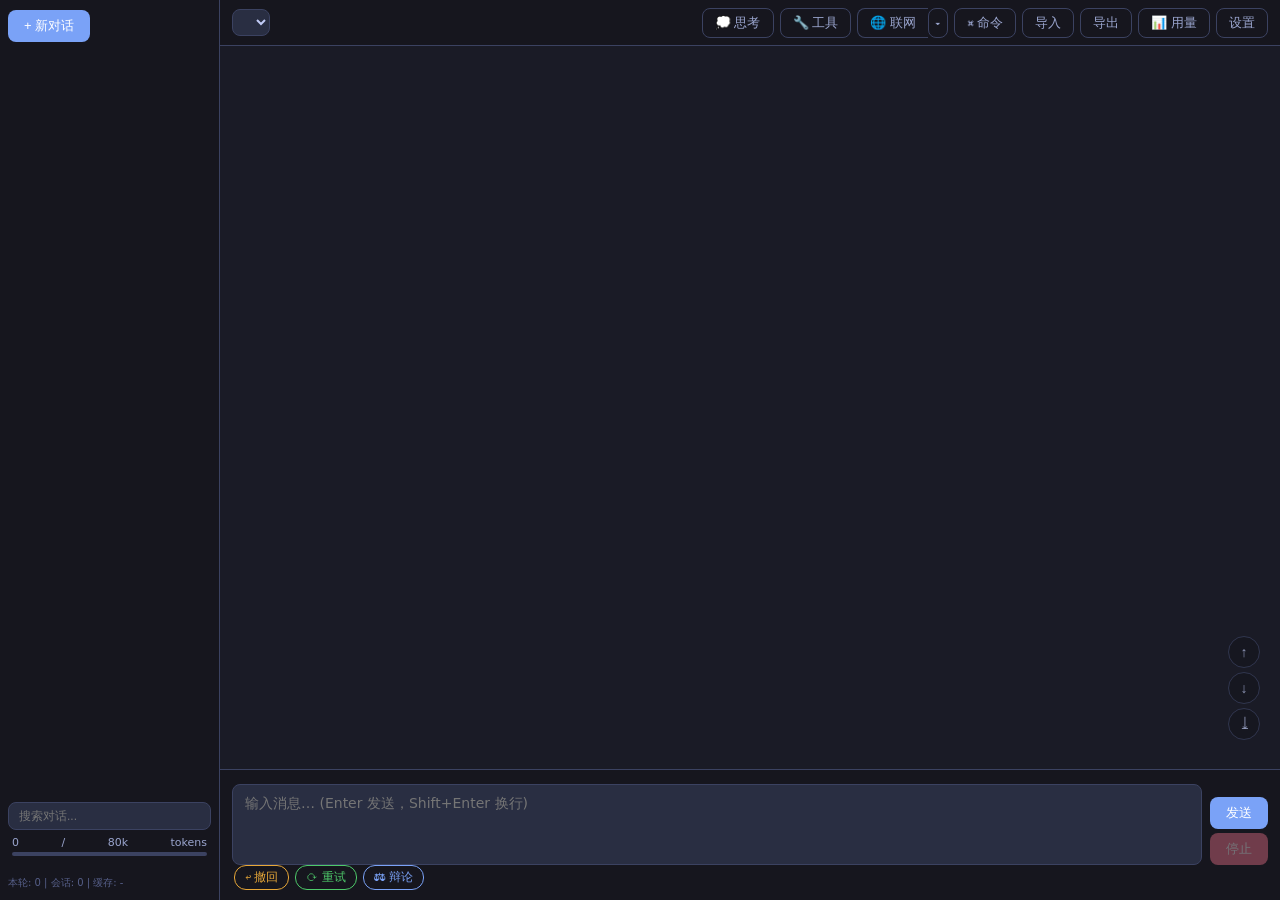
==== app/static/index.html @ f62ce195 "feat: import local Claude and Codex configs" ====
<!DOCTYPE html>
<html lang="zh-CN" data-theme="dark">
<head>
<meta charset="UTF-8">
<meta name="viewport" content="width=device-width, initial-scale=1.0">
<title>AI Desktop Assistant</title>
<link rel="stylesheet" href="vendor/katex.min.css">
<link rel="stylesheet" href="vendor/github-dark.min.css">
<link rel="stylesheet" href="style.css">
<link rel="stylesheet" href="animations.css">
<link rel="stylesheet" href="usage_heatmap.css">
</head>
<body>
<canvas id="starfield-canvas" aria-hidden="true"></canvas>
<!-- ── 侧边栏 ── -->
<aside id="sidebar">
  <div id="sidebar-top">
    <button id="btn-new-conv" class="btn-primary">+ 新对话</button>
  </div>
  <div id="conv-list-wrap">
    <ul id="conv-list"></ul>
  </div>
  <div id="sidebar-bottom">
    <input id="search-input" type="text" placeholder="搜索对话...">
    <div id="context-bar-wrap">
      <div id="context-bar-label"><span id="ctx-used">0</span> / <span id="ctx-total">80k</span> tokens</div>
      <div id="context-bar-track"><div id="context-bar-fill"></div></div>
      <div id="context-bar-hint"></div>
    </div>
    <div id="cost-bar">
      <span id="cost-round">本轮: 0</span> | <span id="cost-session">会话: 0</span> | <span id="cost-cache">缓存: -</span>
    </div>
  </div>
</aside>

<!-- ── 主区域 ── -->
<main id="main">
  <!-- 工具栏 -->
  <header id="toolbar">
    <select id="model-select"></select>
    <span id="conv-title"></span>
    <div id="toolbar-right">
      <button id="btn-thinking" class="btn-ghost" title="切换思考模式">💭 思考</button>
      <button id="btn-toggle-tools" class="btn-ghost" title="显示/隐藏工具调用">🔧 工具</button>
      <!-- 联网搜索按钮 + 下拉 -->
      <div id="search-btn-wrap">
        <button id="btn-search" class="btn-ghost" title="联网搜索">🌐 联网</button>
        <button id="btn-search-arrow" class="btn-ghost btn-search-arrow" title="搜索模式">▾</button>
        <div id="search-dropdown" class="hidden">
          <div class="search-dropdown-item" data-mode="auto">自动搜索（模型决定）</div>
          <div class="search-dropdown-item" data-mode="manual">手动控制</div>
        </div>
      </div>
      <button id="btn-slash" class="btn-ghost" title="命令菜单">⌘ 命令</button>
      <button id="btn-import" class="btn-ghost">导入</button>
      <button id="btn-export" class="btn-ghost">导出</button>
      <button id="btn-token-heatmap" class="btn-ghost" title="查看每日 token 用量热力图">📊 用量</button>
      <button id="btn-settings" class="btn-ghost">设置</button>
    </div>
  </header>

  <!-- 对话区 + Todo 面板 -->
  <div id="content-area">
    <div id="chat-area">
      <!-- 主页（点击新对话时显示，选择项目后进入会话）-->
      <div id="home-view" class="hidden">
        <div id="home-inner">
          <h1 id="home-title">选择一个项目开始</h1>
          <p id="home-subtitle">为新对话绑定项目目录，模型会在该目录下读写文件、执行命令。</p>
          <div id="home-actions">
            <button id="btn-home-add" class="btn-primary">📁 添加新项目</button>
            <button id="btn-home-noproject" class="btn-secondary">⚡ 不绑定项目，快速开始</button>
          </div>
          <div id="home-recent">
            <div class="home-section-label">最近项目</div>
            <div id="home-project-list"></div>
          </div>
          <div id="home-project-convs" class="hidden">
            <div class="home-section-label" id="home-convs-label">该项目的历史会话</div>
            <div id="home-conv-list"></div>
          </div>
        </div>
      </div>
      <div id="chat-messages"></div>
      <div id="chat-nav">
        <button id="btn-nav-prev" class="btn-nav" title="上一条消息">↑</button>
        <button id="btn-nav-next" class="btn-nav" title="下一条消息">↓</button>
        <button id="btn-nav-bottom" class="btn-nav" title="滚动到底部">⤓</button>
      </div>
    </div>
    <!-- Todo 面板（模型使用 todo_write 时显示）-->
    <div id="todo-panel" class="hidden">
      <div id="todo-header">
        <span>任务清单</span>
        <button id="btn-todo-close">✕</button>
      </div>
      <ul id="todo-list"></ul>
    </div>
    <!-- Worktree 面板 -->
    <div id="wt-panel" class="hidden">
      <div id="wt-header">
        <span>Worktrees</span>
        <button id="btn-wt-close">✕</button>
      </div>
      <ul id="wt-list"></ul>
    </div>
    <!-- 文件操作记录面板 -->
    <div id="fileops-panel" class="hidden">
      <div id="fileops-header">
        <span>文件操作</span>
        <button id="btn-fileops-close">✕</button>
      </div>
      <ul id="fileops-list"></ul>
    </div>
  </div>

  <!-- 输入区 -->
  <footer id="input-area">
    <div id="file-chips"></div>
    <!-- slash 命令补全 -->
    <ul id="slash-menu" class="hidden"></ul>
    <div id="input-row">
      <textarea id="msg-input" placeholder="输入消息… (Enter 发送，Shift+Enter 换行)" rows="3"></textarea>
      <div id="input-btns">
        <button id="btn-send" class="btn-primary">发送</button>
        <button id="btn-stop" class="btn-danger" disabled>停止</button>
      </div>
    </div>
    <div id="input-actions">
      <button id="btn-undo" class="btn-action-pill" title="撤回上一条消息，内容返回输入框">↩ 撤回</button>
      <button id="btn-retry" class="btn-action-pill" title="重新发送最后一条消息">⟳ 重试</button>
      <button id="btn-debate" class="btn-action-pill" title="模型辩论：选择内容发送给另一个模型评价">⚖ 辩论</button>
    </div>
  </footer>
</main>

<!-- ── Token 用量热力图 ── -->
<div id="usage-overlay" class="overlay hidden">
  <div id="usage-modal" class="modal">
    <div class="modal-header">
      <h2>Token 用量热力图</h2>
      <button class="btn-close" id="btn-usage-close">✕</button>
    </div>
    <div class="usage-toolbar">
      <button id="btn-usage-prev" class="btn-secondary">‹ 上月</button>
      <strong id="usage-month-label">-</strong>
      <button id="btn-usage-next" class="btn-secondary">下月 ›</button>
    </div>
    <div id="usage-stats" class="usage-stats"></div>
    <div class="usage-legend"><span>少</span><i data-level="0"></i><i data-level="1"></i><i data-level="2"></i><i data-level="3"></i><i data-level="4"></i><span>多</span></div>
    <div id="usage-heatmap" class="usage-heatmap"></div>
  </div>
  <div id="usage-tooltip" class="usage-tooltip hidden"></div>
</div>

<!-- ── 设置弹窗 ── -->
<div id="settings-overlay" class="overlay hidden">
  <div id="settings-modal" class="modal">
    <div class="modal-header">
      <h2>设置</h2>
      <button class="btn-close" id="btn-settings-close">✕</button>
    </div>
    <div class="modal-tabs">
      <button class="tab-btn active" data-tab="models">模型配置</button>
      <button class="tab-btn" data-tab="tools">工具设置</button>
      <button class="tab-btn" data-tab="mcp">MCP</button>
      <button class="tab-btn" data-tab="vision">图片工具</button>
      <button class="tab-btn" data-tab="allowlist">允许的指令</button>
      <button class="tab-btn" data-tab="memory">记忆</button>
      <button class="tab-btn" data-tab="sync">云同步</button>
      <button class="tab-btn" data-tab="update">检查更新</button>
      <button class="tab-btn" data-tab="ui">界面设置</button>
    </div>
    <div class="modal-body">
      <!-- 模型配置 -->
      <div class="tab-panel active" id="tab-models">
        <div id="model-import-panel" class="external-import-panel hidden">
          <div class="external-import-head">
            <strong>本地模型配置</strong>
            <span>从 Claude / Codex 读取</span>
          </div>
          <div id="model-import-list" class="external-import-list"></div>
          <div id="model-import-errors" class="external-import-errors"></div>
          <div class="external-import-actions">
            <button id="btn-model-import-selected" class="btn-primary" type="button">导入所选</button>
            <button id="btn-model-import-cancel" class="btn-secondary" type="button">取消</button>
          </div>
        </div>
        <div class="model-layout">
          <div class="model-list-col">
            <button id="btn-add-model" class="btn-secondary">+ 添加</button>
            <button id="btn-model-import" class="btn-ghost" type="button">读取本地配置</button>
            <ul id="model-config-list"></ul>
          </div>
          <div class="model-form-col">
            <label>名称<input type="text" id="mc-name" placeholder="配置名称"></label>
            <label>API Key<input type="password" id="mc-key" placeholder="sk-..."></label>
            <label>Base URL<input type="text" id="mc-url" placeholder="https://api.xxx.com/v1"></label>
            <label class="checkbox-label" style="margin-bottom:8px"><input type="checkbox" id="mc-use-full-url"> 使用完整 URL（不自动拼接路径）</label>
            <p class="hint">默认：填入 <code>/v1</code> 结尾的地址，SDK 自动拼接 <code>/chat/completions</code>。勾选后 URL 原样传给 SDK，适用于需要完整端点的中转服务。</p>
            <label>模型名<input type="text" id="mc-model" placeholder="model-name"></label>
            <div class="form-row">
              <button id="btn-mc-models" class="btn-secondary">读取模型列表</button>
            </div>
            <div class="model-list-box" id="mc-models-box"></div>
            <div class="form-row">
              <label style="flex:1">上下文长度
                <div class="form-row">
                  <input type="number" id="mc-context-length" placeholder="1000" min="1" style="flex:1">
                  <select id="mc-context-unit" style="width:60px">
                    <option value="K">K</option>
                    <option value="M">M</option>
                  </select>
                </div>
              </label>
              <label style="flex:1">压缩阈值
                <div class="form-row">
                  <input type="number" id="mc-compact-threshold" placeholder="600" min="1" style="flex:1">
                  <select id="mc-compact-unit" style="width:60px">
                    <option value="K">K</option>
                    <option value="M">M</option>
                  </select>
                </div>
              </label>
            </div>
            <p class="hint">参考值：Claude 4.6/4.7 = 1M, DeepSeek V4 = 1M, Qwen 3.6 = 1M, GPT-5.5 = 1M, Gemini 3.5 = 1M, DeepSeek V3 = 128K。压缩阈值建议设为上下文长度的 60%。</p>
            <label>系统提示词<textarea id="mc-system" rows="4"></textarea></label>
            <div class="form-row">
              <button id="btn-save-mc" class="btn-primary">保存此配置</button>
              <button id="btn-del-mc" class="btn-danger">删除</button>
            </div>
          </div>
        </div>
      </div>
      <!-- 工具设置 -->
      <div class="tab-panel" id="tab-tools">
        <label>搜索引擎
          <select id="search-engine">
            <option value="tavily">Tavily</option>
            <option value="brave">Brave Search</option>
            <option value="firecrawl">Firecrawl</option>
            <option value="duckduckgo">DuckDuckGo（免费）</option>
            <option value="google">Google Custom Search（限定站点）</option>
            <option value="searxng">SearXNG（自建）</option>
          </select>
        </label>
        <label class="checkbox-label"><input type="checkbox" id="search-fallback" checked> 搜索失败时自动降级到其他引擎</label>
        <p class="hint">DuckDuckGo 无需配置，可直接使用。开启自动降级后，首选引擎失败会依次尝试其他已配置的引擎，DuckDuckGo 作为最终兜底。</p>
        <hr style="border-color:var(--border);margin:12px 0">
        <label>Tavily API Key<input type="password" id="tavily-key" placeholder="tvly-..."></label>
        <p class="hint">注册地址：<a href="#" onclick="pywebview.api.open_url('https://app.tavily.com');return false">app.tavily.com</a> — 免费额度 1000 次/月</p>
        <label>Brave Search API Key<input type="password" id="brave-key" placeholder="BSAy_..."></label>
        <p class="hint">注册地址：<a href="#" onclick="pywebview.api.open_url('https://brave.com/search/api/');return false">brave.com/search/api</a> — 免费 2000 次/月</p>
        <label>Firecrawl API Key<input type="password" id="firecrawl-key" placeholder="fc-..."></label>
        <p class="hint">注册地址：<a href="#" onclick="pywebview.api.open_url('https://www.firecrawl.dev');return false">firecrawl.dev</a> — 免费 500 次/月，返回完整网页 Markdown</p>
        <label>Google API Key<input type="password" id="google-key" placeholder="AIza..."></label>
        <label>Google CX ID<input type="text" id="google-cx" placeholder="搜索引擎 ID"></label>
        <p class="hint">API Key：<a href="#" onclick="pywebview.api.open_url('https://console.cloud.google.com/apis/credentials');return false">Google Cloud Console</a> — CX ID：<a href="#" onclick="pywebview.api.open_url('https://programmablesearchengine.google.com/controlpanel/all');return false">Programmable Search Engine</a> — 免费 100 次/天。注意：2026年起新建引擎只能搜索指定的最多 50 个域名，不支持全网搜索。</p>
        <label>SearXNG URL<input type="text" id="searxng-url" placeholder="http://localhost:8888"></label>
        <p class="hint">自建教程：<a href="#" onclick="pywebview.api.open_url('https://docs.searxng.org/admin/installation.html');return false">docs.searxng.org</a> — 或使用公共实例如 searx.be</p>
        <hr style="border-color:var(--border);margin:12px 0">
        <label>命令执行安全
          <select id="cmd-safety">
            <option value="confirm">confirm（每次确认）</option>
            <option value="auto_countdown">auto_countdown（5秒自动确认）</option>
            <option value="auto">auto（直接执行，不提示）</option>
            <option value="disabled">disabled（禁止执行命令）</option>
          </select>
        </label>
        <p class="hint">auto_countdown 模式下，命令将在 5 秒倒计时后自动执行，期间可取消。自动执行结果后果自负。</p>
        <label>命令超时（秒）<input type="number" id="cmd-timeout" value="30" min="5" max="300"></label>
        <label>工具调用最大轮次<input type="number" id="max-rounds" value="50" min="1" max="200"></label>
      </div>
      <!-- MCP -->
      <div class="tab-panel" id="tab-mcp">
        <div class="mcp-toolbar">
          <button id="btn-mcp-add" class="btn-secondary">+ 添加服务器</button>
          <button id="btn-mcp-import" class="btn-ghost" type="button">读取本地配置</button>
          <button id="btn-mcp-refresh" class="btn-ghost">刷新状态</button>
        </div>
        <div id="mcp-import-panel" class="external-import-panel hidden">
          <div class="external-import-head">
            <strong>本地 MCP 配置</strong>
            <span>从 Claude / Codex 读取</span>
          </div>
          <div id="mcp-import-list" class="external-import-list"></div>
          <div id="mcp-import-errors" class="external-import-errors"></div>
          <div class="external-import-actions">
            <button id="btn-mcp-import-selected" class="btn-primary" type="button">导入所选</button>
            <button id="btn-mcp-import-cancel" class="btn-secondary" type="button">取消</button>
          </div>
        </div>
        <div id="mcp-server-list" class="mcp-server-list"></div>
        <div id="mcp-editor" class="mcp-editor hidden">
          <div class="form-row">
            <label style="flex:1">名称<input type="text" id="mcp-name" placeholder="filesystem"></label>
            <label style="width:170px">传输方式
              <select id="mcp-transport">
                <option value="stdio">stdio</option>
                <option value="http">Streamable HTTP</option>
              </select>
            </label>
          </div>
          <div class="form-row mcp-toggle-row">
            <label class="checkbox-label"><input type="checkbox" id="mcp-enabled" checked> 启用</label>
            <label class="checkbox-label"><input type="checkbox" id="mcp-trusted"> 信任并自动执行</label>
          </div>
          <div id="mcp-stdio-fields" class="mcp-transport-fields">
            <label>Command<input type="text" id="mcp-command" placeholder="npx / uvx / python"></label>
            <label>Arguments<textarea id="mcp-args" rows="3" placeholder="每行一个参数"></textarea></label>
            <label>Working Directory<input type="text" id="mcp-cwd" placeholder="可选"></label>
            <div class="mcp-kv-head"><span>Environment</span><button id="btn-mcp-env-add" class="btn-ghost" type="button">+ 添加</button></div>
            <div id="mcp-env-rows" class="mcp-kv-list"></div>
          </div>
          <div id="mcp-http-fields" class="mcp-transport-fields hidden">
            <label>Endpoint URL<input type="text" id="mcp-url" placeholder="https://example.com/mcp"></label>
            <div class="mcp-kv-head"><span>Headers</span><button id="btn-mcp-header-add" class="btn-ghost" type="button">+ 添加</button></div>
            <div id="mcp-header-rows" class="mcp-kv-list"></div>
          </div>
          <div class="form-row">
            <label style="flex:1">连接超时（秒）<input type="number" id="mcp-connect-timeout" min="1" max="600" value="15"></label>
            <label style="flex:1">调用超时（秒）<input type="number" id="mcp-call-timeout" min="1" max="600" value="60"></label>
          </div>
          <div class="mcp-test-row">
            <button id="btn-mcp-test" class="btn-secondary" type="button">测试连接</button>
            <span id="mcp-test-status" class="mcp-status-text"></span>
          </div>
          <div id="mcp-tool-box" class="mcp-tool-box hidden">
            <div class="mcp-tool-head"><span>可用工具</span><span id="mcp-tool-count"></span></div>
            <div id="mcp-tool-list" class="mcp-tool-list"></div>
          </div>
          <div class="form-row mcp-editor-actions">
            <button id="btn-mcp-editor-save" class="btn-primary" type="button">保存服务器</button>
            <button id="btn-mcp-editor-cancel" class="btn-secondary" type="button">取消</button>
            <button id="btn-mcp-editor-delete" class="btn-danger hidden" type="button">删除</button>
          </div>
        </div>
      </div>
      <!-- 图片工具 -->
      <div class="tab-panel" id="tab-vision">
        <div class="subtab-bar">
          <button class="subtab-btn active" data-subtab="understand">图片理解</button>
          <button class="subtab-btn" data-subtab="generate">图片生成</button>
        </div>
        <!-- 子页：图片理解 -->
        <div class="subtab-panel active" id="subtab-understand">
          <p class="hint">附加图片时，主模型可调用 analyze_image 工具按你的问题解析图片内容。</p>
          <label>Vision API Key<input type="password" id="vision-key" placeholder="sk-..."></label>
          <label>Base URL<input type="text" id="vision-url" placeholder="https://dashscope.aliyuncs.com/compatible-mode/v1"></label>
          <p class="hint">拼接规则：填到 <code>/v1</code> 即可，系统自动补 <code>/chat/completions</code> 发起请求。<br>
             示例：填 <code>https://dashscope.aliyuncs.com/compatible-mode/v1</code> → 实际请求 <code>.../v1/chat/completions</code>；中转站填 <code>https://your-relay.com/v1</code>。</p>
          <label>模型名<input type="text" id="vision-model" placeholder="qwen-vl-max"></label>
          <div class="form-row">
            <button id="btn-vision-models" class="btn-secondary">读取模型列表</button>
          </div>
          <div class="model-list-box" id="vision-models-box"></div>
          <p class="hint">常用模型：qwen-vl-max / qwen-vl-plus / gpt-4o / glm-4v</p>
        </div>
        <!-- 子页：图片生成 -->
        <div class="subtab-panel" id="subtab-generate">
          <p class="hint">配置生图模型后，主模型可调用 generate_image 工具按需生成图片（支持 New API / sub2api 等 OpenAI 兼容中转）。</p>
          <label>生图 API Key<input type="password" id="imagegen-key" placeholder="sk-..."></label>
          <label>Base URL<input type="text" id="imagegen-url" placeholder="https://your-relay.com/v1"></label>
          <p class="hint">拼接规则：填到 <code>/v1</code> 即可，系统自动补 <code>/images/generations</code> 发起请求。<br>
             示例：填 <code>https://ioll.pp.ua/v1</code> → 实际请求 <code>.../v1/images/generations</code>。也可填完整端点，系统会识别。</p>
          <label>API 格式<select id="imagegen-format"><option value="openai">OpenAI 兼容</option><option value="dashscope">DashScope 原生</option></select></label>
          <label class="checkbox-label" style="margin-bottom:8px"><input type="checkbox" id="imagegen-use-full-url"> 使用完整 URL（不自动拼接 /images/generations）</label>
          <p class="hint">默认：填入 <code>/v1</code> 结尾的地址，SDK 自动拼接 <code>/images/generations</code>。勾选后 URL 原样传给 SDK，适用于需要完整端点的中转服务。</p>
          <label>模型名<input type="text" id="imagegen-model" placeholder="gpt-image-2"></label>
          <div class="form-row">
            <button id="btn-imagegen-models" class="btn-secondary">读取模型列表</button>
          </div>
          <div class="model-list-box" id="imagegen-models-box"></div>
          <p class="hint">常用模型：gpt-image-2 / dall-e-3 / flux 等。生成的图片保存到 uploads 目录并在对话中显示。</p>
        </div>
      </div>
      <!-- 允许的指令 -->
      <div class="tab-panel" id="tab-allowlist">
        <p class="hint">以下命令在模型调用时将跳过确认直接执行。每行一条，支持通配符（如 <code>Get-Content *</code>）。</p>
        <div class="allowlist-editor">
          <div class="allowlist-header">
            <span class="allowlist-icon">⚡</span>
            <span>已允许的命令</span>
            <span class="allowlist-count" id="allowlist-count">0 条</span>
          </div>
          <textarea id="allowlist-cmds" rows="12" placeholder="每行一条命令，例如：&#10;Get-Content *&#10;Get-Process *&#10;python *"></textarea>
        </div>
        <div class="form-row" style="margin-top:8px">
          <button id="btn-allowlist-save" class="btn-primary">保存</button>
          <button id="btn-allowlist-clear" class="btn-danger">清空全部</button>
        </div>
      </div>
      <!-- 记忆 -->
      <div class="tab-panel" id="tab-memory">
        <p class="hint">跨会话长期记忆。新会话会自动带上这些记忆，模型据此了解你的偏好与项目背景。模型在完成任务后会主动询问是否记入；你也可在此手动增删改。错误或过时的记忆请及时删除。</p>
        <div class="form-row" style="margin-bottom:8px">
          <button id="btn-memory-new" class="btn-secondary">+ 新增记忆</button>
        </div>
        <ul id="memory-list" class="memory-list"></ul>
        <div id="memory-editor" class="memory-editor hidden">
          <label>名称<input type="text" id="memory-key" placeholder="记忆条目名（如 user-preferences）"></label>
          <label>内容<textarea id="memory-content" rows="8" placeholder="精炼的事实或可复用经验"></textarea></label>
          <div class="form-row">
            <button id="btn-memory-save" class="btn-primary">保存</button>
            <button id="btn-memory-cancel" class="btn-secondary">取消</button>
          </div>
        </div>
      </div>
      <!-- 云同步 -->
      <div class="tab-panel" id="tab-sync">
        <p class="hint">将对话和配置同步到云盘文件夹（坚果云/OneDrive等），实现跨电脑一键迁移。</p>
        <label>同步文件夹
          <div class="form-row">
            <input type="text" id="sync-folder" placeholder="未配置" readonly style="flex:1">
            <button id="btn-sync-choose" class="btn-secondary">选择</button>
          </div>
        </label>
        <label class="checkbox-label"><input type="checkbox" id="sync-auto-upload" checked> 对话完成后自动上传</label>
        <hr style="border-color:var(--border);margin:12px 0">
        <p class="hint" style="margin-bottom:8px">一键同步（对话 + 配置文件，换电脑时使用）：</p>
        <div class="form-row">
          <button id="btn-sync-all" class="btn-primary">⬆ 一键上传全部</button>
          <button id="btn-sync-import-all" class="btn-secondary">⬇ 一键导入全部</button>
        </div>
        <hr style="border-color:var(--border);margin:12px 0">
        <p class="hint" style="margin-bottom:8px">分项操作：</p>
        <div class="form-row">
          <button id="btn-sync-upload-all" class="btn-ghost">上传对话</button>
          <button id="btn-sync-detect" class="btn-ghost">检测新对话</button>
        </div>
        <div id="sync-status" class="hint" style="margin-top:8px"></div>
        <div id="sync-list" style="margin-top:10px; max-height:200px; overflow-y:auto;"></div>
        <div id="sync-import-actions" style="margin-top:8px; display:none;">
          <div class="form-row">
            <button id="btn-sync-select-all" class="btn-ghost">全选</button>
            <button id="btn-sync-import" class="btn-primary">导入选中</button>
          </div>
        </div>
      </div>
      <!-- 检查更新 -->
      <div class="tab-panel" id="tab-update">
        <div class="update-header">
          <span>当前版本：<strong id="update-current-ver">-</strong></span>
          <button id="btn-check-update" class="btn-primary">检查更新</button>
        </div>
        <div id="update-status" class="hint" style="margin:8px 0"></div>
        <div id="update-progress" class="update-progress hidden">
          <div class="update-progress-bar"><div id="update-progress-fill" class="update-progress-fill"></div></div>
          <span id="update-progress-text" class="update-progress-text">0%</span>
        </div>
        <div id="update-releases"></div>
        <hr style="border-color:var(--border);margin:12px 0">
        <label>GitHub Token（可选，避免 API 速率限制）
          <input type="password" id="github-token" placeholder="ghp_...">
        </label>
        <p class="hint">无 Token 时每小时限 60 次请求。获取 Token：<a href="#" onclick="pywebview.api.open_url('https://github.com/settings/tokens');return false">github.com/settings/tokens</a>（无需勾选任何权限）</p>
      </div>
      <!-- 界面设置 -->
      <div class="tab-panel" id="tab-ui">
        <label>主题
          <select id="ui-theme">
            <option value="dark">深色</option>
            <option value="light">浅色</option>
          </select>
        </label>
        <label>字体大小
          <select id="ui-fontsize">
            <option value="12">12</option>
            <option value="13" selected>13</option>
            <option value="14">14</option>
            <option value="15">15</option>
            <option value="16">16</option>
          </select>
        </label>
        <label class="checkbox-label"><input type="checkbox" id="starfield-enabled"> 深色模式启用星空特效</label>
        <label>星空模式
          <select id="starfield-mode">
            <option value="twinkle">星星闪烁淡入淡出</option>
            <option value="trails">旋转星轨</option>
          </select>
        </label>
        <p class="hint">星星闪烁和星轨互斥，只在深色主题下显示；浅色主题会自动隐藏。</p>
      </div>
    </div>
    <div class="modal-footer">
      <button id="btn-settings-cancel" class="btn-ghost">取消</button>
      <button id="btn-settings-save" class="btn-primary">保存</button>
    </div>
  </div>
</div>

<!-- ── 工具确认弹窗 ── -->
<div id="confirm-overlay" class="overlay hidden">
  <div id="confirm-modal" class="modal">
    <div class="modal-header">
      <h2 id="confirm-title">确认执行</h2>
    </div>
    <pre id="confirm-detail"></pre>
    <div id="confirm-countdown-wrap" class="hidden">
      <div class="confirm-warning">自动执行模式：结果后果自负</div>
      <div class="confirm-countdown-bar"><div id="confirm-countdown-fill"></div></div>
      <span id="confirm-countdown-text">5 秒后自动执行</span>
    </div>
    <div class="modal-footer">
      <button id="btn-confirm-no" class="btn-ghost">拒绝</button>
      <button id="btn-confirm-auto" class="btn-ghost" title="切换为5秒自动确认模式">开启自动确认</button>
      <button id="btn-confirm-wildcard" class="btn-secondary" style="display:none">允许所有</button>
      <button id="btn-confirm-always" class="btn-secondary">以后都允许</button>
      <button id="btn-confirm-yes" class="btn-primary">允许</button>
    </div>
  </div>
</div>

<!-- ── 模型辩论弹窗 ── -->
<div id="debate-overlay" class="overlay hidden">
  <div id="debate-modal" class="modal">
    <div class="modal-header">
      <h2>模型辩论</h2>
      <button class="btn-close" id="btn-debate-close">✕</button>
    </div>
    <p class="hint" style="margin:0 18px">选择要发送给评审模型的消息，由另一个模型对当前输出进行客观评价。注意：此功能会额外消耗 token。</p>
    <div id="debate-messages" style="margin:10px 18px;max-height:300px;overflow-y:auto;border:1px solid var(--border);border-radius:var(--radius);padding:8px"></div>
    <div style="margin:10px 18px">
      <label>评审提示（可选，引导评审模型关注特定问题）
        <textarea id="debate-user-prompt" rows="2" placeholder="例如：请重点检查代码逻辑是否正确、有无安全漏洞"></textarea>
      </label>
    </div>
    <div style="margin:10px 18px">
      <label>评审模型
        <select id="debate-model-select"></select>
      </label>
    </div>
    <div class="modal-footer">
      <button id="btn-debate-cancel" class="btn-ghost">取消</button>
      <button id="btn-debate-send" class="btn-primary">发送评审</button>
    </div>
  </div>
</div>

<!-- ── 重命名弹窗 ── -->
<div id="rename-overlay" class="overlay hidden">
  <div id="rename-modal" class="modal">
    <div class="modal-header"><h2>重命名对话</h2></div>
    <input type="text" id="rename-input" placeholder="输入新标题">
    <div class="modal-footer">
      <button id="btn-rename-cancel" class="btn-ghost">取消</button>
      <button id="btn-rename-ok" class="btn-primary">确认</button>
    </div>
  </div>
</div>

<!-- ── Skill 管理弹窗 ── -->
<div id="skill-overlay" class="overlay hidden">
  <div id="skill-modal" class="modal">
    <div class="modal-header">
      <h2>技能管理</h2>
      <button class="btn-close" id="btn-skill-close">✕</button>
    </div>
    <div class="modal-body" style="display:flex;gap:12px;padding:12px">
      <div style="width:180px;flex-shrink:0;display:flex;flex-direction:column;gap:6px">
        <button id="btn-skill-new" class="btn-secondary">+ 新建技能</button>
        <button id="btn-skill-import" class="btn-secondary">↓ 导入</button>
        <ul id="skill-list" style="list-style:none;padding:0;margin:0;flex:1;overflow-y:auto"></ul>
      </div>
      <div style="flex:1;display:flex;flex-direction:column;gap:8px">
        <label>名称<input type="text" id="skill-name" placeholder="技能名称"></label>
        <label>描述<input type="text" id="skill-desc" placeholder="一句话描述（供模型参考）"></label>
        <label style="flex:1">内容<textarea id="skill-content" rows="10" style="width:100%;resize:vertical"></textarea></label>
        <div class="form-row">
          <button id="btn-skill-save" class="btn-primary">保存</button>
          <button id="btn-skill-del" class="btn-danger">删除</button>
        </div>
      </div>
    </div>
  </div>
</div>

<!-- ── AI 提问弹窗 ── -->
<div id="ask-overlay" class="overlay hidden">
  <div id="ask-modal" class="modal">
    <div class="modal-header">
      <h2 id="ask-title">AI 提问</h2>
    </div>
    <p id="ask-question"></p>
    <div id="ask-options-wrap">
      <ul id="ask-options" tabindex="0"></ul>
      <p class="hint" id="ask-hint">↑↓ 选择 · Enter 确认 · 也可直接输入</p>
    </div>
    <input type="text" id="ask-input" placeholder="选项不满意？在这里输入你的回答...">
    <div class="modal-footer">
      <button id="btn-ask-submit" class="btn-primary">提交 (Enter)</button>
    </div>
  </div>
</div>

<!-- ── 一次性密钥输入弹窗（不写入聊天历史） ── -->
<div id="secret-overlay" class="overlay hidden">
  <div id="secret-modal" class="modal">
    <div class="modal-header">
      <h2 id="secret-title">输入 SSH 密码</h2>
    </div>
    <p id="secret-question"></p>
    <input type="password" id="secret-input" autocomplete="off" placeholder="密码只用于本次连接">
    <div class="modal-footer">
      <button id="btn-secret-cancel">取消</button>
      <button id="btn-secret-submit" class="btn-primary">连接</button>
    </div>
  </div>
</div>

<!-- ── 计划审批弹窗 ── -->
<div id="plan-overlay" class="overlay hidden">
  <div id="plan-modal" class="modal">
    <div class="modal-header">
      <h2>计划审批</h2>
    </div>
    <p id="plan-summary" style="white-space:pre-wrap;max-height:400px;overflow-y:auto;font-size:13px"></p>
    <div class="modal-footer">
      <button id="btn-plan-reject" class="btn-ghost">拒绝 / 修改</button>
      <button id="btn-plan-approve" class="btn-primary">批准执行</button>
    </div>
  </div>
</div>

<!-- ── 图片灯箱 ── -->
<div id="lightbox-overlay" class="hidden" onclick="closeLightbox()">
  <img id="lightbox-img" src="" alt="">
  <button id="lightbox-close" onclick="closeLightbox()">✕</button>
</div>

<!-- 文件改动 diff 模态框 -->
<div id="diff-overlay" class="overlay hidden">
  <div id="diff-modal">
    <div id="diff-header">
      <div class="diff-head-left">
        <span id="diff-title">文件差异</span>
        <span id="diff-stats"></span>
      </div>
      <div class="diff-head-right">
        <button id="btn-diff-open-file" title="在资源管理器中定位">📁 打开位置</button>
        <button id="btn-diff-close" title="关闭">✕</button>
      </div>
    </div>
    <div id="diff-path"></div>
    <div id="diff-body"></div>
  </div>
</div>

<script src="vendor/marked.min.js"></script>
<script src="vendor/katex.min.js"></script>
<script src="vendor/highlight.min.js"></script>
<script src="core.js"></script>
<script src="render.js"></script>
<script src="drag.js"></script>
<script src="dialogs.js"></script>
<script src="settings.js"></script>
<script src="starfield.js"></script>
<script src="app.js"></script>
</body>
</html>
---- app/static/style.css ----
/* ── CSS Variables ── */
:root {
  --bg: #1a1b26;
  --bg2: #16161e;
  --bg3: #292e42;
  --surface: #24283b;
  --border: #3b4261;
  --text: #c0caf5;
  --text-muted: #565f89;
  --text-dim: #9aa5ce;
  --accent: #7aa2f7;
  --accent-hover: #89b4fa;
  --user-bubble: #1a2744;
  --asst-bubble: #24283b;
  --tool-bubble: #1a2a1e;
  --error-bubble: #321621;
  --code-bg: #16161e;
  --code-fg: #c0caf5;
  --danger: #f7768e;
  --danger-hover: #ff9e9e;
  --hover: rgba(255, 255, 255, 0.05);
  --glow-accent: rgba(122, 162, 247, 0.2);
  --sidebar-w: 220px;
  --font-size: 14px;
  --radius: 8px;
}

[data-theme="light"] {
  --bg: #f0f0f5;
  --bg2: #e8e8ef;
  --bg3: #d8d8e3;
  --surface: #ffffff;
  --border: #c4c4d4;
  --text: #1a1b26;
  --text-muted: #7c7f96;
  --text-dim: #4e5064;
  --accent: #2e5cb8;
  --accent-hover: #1d4a9e;
  --user-bubble: #e0ecff;
  --asst-bubble: #ffffff;
  --tool-bubble: #e4f5e8;
  --error-bubble: #fde8ec;
  --code-bg: #eeeef4;
  --code-fg: #1a1b26;
  --danger: #c0392b;
  --danger-hover: #e74c3c;
  --hover: rgba(0, 0, 0, 0.04);
  --glow-accent: rgba(26, 110, 216, 0.12);
}

/* ── Reset ── */
*, *::before, *::after { box-sizing: border-box; margin: 0; padding: 0; }
html, body { height: 100%; overflow: hidden; }
body {
  font-family: 'Segoe UI', -apple-system, BlinkMacSystemFont, 'PingFang SC', system-ui, sans-serif;
  font-size: var(--font-size);
  background: var(--bg);
  color: var(--text);
  display: flex;
  height: 100vh;
  user-select: none;  /* default off, enable selectively */
  position: relative;
}

#starfield-canvas {
  position: fixed;
  inset: 0;
  z-index: 0;
  pointer-events: none;
  opacity: 0;
  transition: opacity 0.55s ease;
}
#starfield-canvas.is-active { opacity: 1; }
[data-theme="light"] #starfield-canvas { display: none; }
#sidebar,
#main {
  position: relative;
  z-index: 1;
}

/* Allow text selection in chat bubbles and code */
.bubble-content,
.bubble-content *,
pre, code,
#confirm-detail {
  user-select: text;
  cursor: text;
}

/* ── Sidebar ── */
#sidebar {
  width: var(--sidebar-w);
  min-width: var(--sidebar-w);
  background: var(--bg2);
  border-right: 1px solid var(--border);
  display: flex;
  flex-direction: column;
  overflow: hidden;
}
#sidebar-top { padding: 10px 8px 6px; }
#conv-list-wrap { flex: 1; overflow-y: auto; padding: 0 4px; }
#conv-list { list-style: none; }
#conv-list li {
  padding: 7px 10px;
  border-radius: var(--radius);
  cursor: pointer;
  font-size: 13px;
  color: var(--text-dim);
  white-space: nowrap;
  overflow: hidden;
  text-overflow: ellipsis;
  user-select: none;
  -webkit-user-drag: none;  /* 阻止 WebView2 把会话项当原生可拖拽对象（否则手动拖拽失效，只剩禁止光标）*/
  position: relative;
  transform: translateX(0);
  border-left: 3px solid transparent;
  transition: background 0.3s ease, color 0.2s ease, transform 0.25s ease, box-shadow 0.3s ease, border-color 0.3s ease;
}
#conv-list li:hover { background: var(--glow-accent); color: var(--text); transform: translateX(4px); box-shadow: inset 3px 0 0 var(--accent); }
#conv-list li:active { transform: scale(0.97) translateX(4px); transition-duration: 0.06s; }
#conv-list li.active { background: var(--glow-accent); color: var(--text); font-weight: 500; }
#conv-list li .conv-actions {
  display: none;
  position: absolute;
  right: 6px; top: 50%;
  transform: translateY(-50%);
  gap: 2px;
}
#conv-list li:hover .conv-actions { display: flex; }
#conv-list li .conv-actions button {
  background: none; border: none; cursor: pointer;
  color: var(--text-muted); font-size: 12px; padding: 2px 4px;
  border-radius: 4px;
}
#conv-list li .conv-actions button:hover { background: var(--border); color: var(--text); }
#conv-list li .conv-snippet { font-size: 10px; color: var(--text-muted); white-space: nowrap; overflow: hidden; text-overflow: ellipsis; margin-top: 2px; opacity: 0.8; }
#conv-list li .conv-title-wrap { display: flex; flex-direction: column; overflow: hidden; }
#conv-list li .conv-title-wrap .conv-title { overflow: hidden; text-overflow: ellipsis; white-space: nowrap; }
#conv-list li .conv-title-wrap .conv-time { font-size: 10px; color: var(--text-muted); opacity: 0.75; margin-top: 1px; }
#conv-list li.search-content-match { border-left: 2px solid var(--accent); }

/* ── 侧边栏项目分组 ── */
.conv-group { margin-bottom: 6px; }
.conv-group-header {
  display: flex; align-items: center; gap: 6px;
  padding: 8px 10px; cursor: pointer; user-select: none;
  font-size: 11px; color: var(--text-dim); font-weight: 700;
  border-radius: var(--radius);
  background: var(--bg3);
  border-left: 3px solid var(--accent);
  letter-spacing: 0.3px;
}
.conv-group-header:hover { background: var(--hover); color: var(--text); }
.conv-group-header .cg-arrow { font-size: 9px; width: 10px; }
.conv-group-header .cg-name { flex: 1; overflow: hidden; text-overflow: ellipsis; white-space: nowrap; }
.conv-group-header .cg-count {
  font-size: 10px; background: var(--bg3); color: var(--text-muted);
  border-radius: 8px; padding: 0 6px; min-width: 16px; text-align: center;
}
.conv-group-items { list-style: none; margin: 0; padding: 0; }
.conv-group-header .cg-add {
  font-size: 14px; line-height: 1; width: 18px; height: 18px; flex-shrink: 0;
  border: none; border-radius: 4px; cursor: pointer; padding: 0;
  background: transparent; color: var(--text-muted);
  opacity: 0; transition: opacity 0.15s, background 0.15s, color 0.15s;
}
.conv-group-header:hover .cg-add { opacity: 1; }
.conv-group-header .cg-add:hover { background: var(--accent); color: #fff; }

/* ── 拖拽排序视觉反馈 ── */
#conv-list li.dragging { opacity: 0.35; }
/* 占位幽灵块：显示被拖会话即将落入的位置，挤开其他会话腾出空间。
   默认即为可见满高度——不依赖 .show / 过渡是否生效（WebView2 下二者都可能失效，
   见 memory css-transition-bug），保证「插入即可见、即挤开」。 */
#conv-list li.conv-placeholder {
  cursor: grabbing;
  color: var(--accent);
  background: var(--glow-accent);
  border: 1px dashed var(--accent);
  border-left: 3px solid var(--accent);
  box-shadow: inset 0 0 12px var(--glow-accent);
  padding-top: 7px; padding-bottom: 7px;
  opacity: 0.95;
  overflow: hidden;
}
.conv-group-header.cg-drop-target {
  background: var(--glow-accent); color: var(--text);
  box-shadow: inset 0 0 0 1px var(--accent);
}
/* 拖拽中：禁止文本选中（手动拖拽用鼠标事件，避免误选会话标题） */
body.conv-dragging, body.conv-dragging * { user-select: none !important; cursor: grabbing !important; }
/* 跟随鼠标的浮动幽灵：显示正在拖拽的会话 */
.conv-drag-ghost {
  position: fixed; z-index: 9999; pointer-events: none;
  padding: 7px 10px; border-radius: var(--radius);
  font-size: 13px; color: var(--text);
  background: var(--bg3);
  border-left: 3px solid var(--accent);
  box-shadow: 0 6px 20px rgba(0,0,0,0.45), 0 0 0 1px var(--accent);
  white-space: nowrap; overflow: hidden; text-overflow: ellipsis;
  opacity: 0.92;
}

/* ── 主页（项目选择）── */
#home-view {
  position: absolute; inset: 0; z-index: 5;
  background: var(--bg); overflow-y: auto;
  display: flex; align-items: flex-start; justify-content: center;
}
#home-view.hidden { display: none; }
#home-inner { max-width: 560px; width: 100%; padding: 48px 32px; }
#home-title { font-size: 22px; color: var(--text); margin: 0 0 8px; }
#home-subtitle { font-size: 13px; color: var(--text-muted); margin: 0 0 24px; }
#home-actions { display: flex; gap: 10px; margin-bottom: 28px; flex-wrap: wrap; }
.home-section-label { font-size: 12px; color: var(--text-muted); font-weight: 600; margin: 18px 0 10px; }
.home-empty { font-size: 12px; color: var(--text-muted); }
.home-project-card {
  position: relative; padding: 12px 14px; margin-bottom: 8px;
  border: 1px solid var(--border); border-radius: var(--radius);
  background: var(--surface); cursor: pointer;
  transition: border-color 0.15s, background 0.15s;
}
.home-project-card:hover { border-color: var(--accent); background: var(--bg3); }
.home-project-card .hp-name { font-size: 14px; color: var(--text); font-weight: 500; }
.home-project-card .hp-path { font-size: 11px; color: var(--text-muted); margin-top: 3px; word-break: break-all; }
.home-project-card .hp-actions {
  position: absolute; right: 12px; top: 50%; transform: translateY(-50%);
  display: flex; gap: 6px; align-items: center;
}
.home-project-card .hp-actions button { font-size: 12px; padding: 4px 10px; white-space: nowrap; }
.home-conv-item {
  padding: 8px 12px; margin-bottom: 4px; font-size: 13px; color: var(--text);
  border-radius: var(--radius); background: var(--surface); cursor: pointer;
  transition: background 0.15s;
}
.home-conv-item:hover { background: var(--bg3); }
.home-project-card.hp-missing { opacity: 0.7; border-style: dashed; }
.home-project-card .hp-warn {
  font-size: 11px; color: var(--danger); margin-left: 8px; font-weight: normal;
}
.project-missing-banner {
  margin: 0 16px 12px; padding: 10px 14px;
  background: var(--error-bubble); border: 1px solid var(--danger);
  border-radius: var(--radius); color: var(--text); font-size: 12px; line-height: 1.6;
}
.project-missing-banner code {
  background: var(--code-bg); padding: 1px 5px; border-radius: 3px; word-break: break-all;
}
.project-missing-banner .btn-reset-project {
  margin-left: 10px; font-size: 12px; padding: 3px 10px; vertical-align: middle;
}
/* Search keyword highlight in chat */
mark.search-highlight { background: rgba(250, 204, 21, 0.35); color: inherit; border-radius: 2px; padding: 0 1px; }
#sidebar-bottom { padding: 6px 8px 10px; }
#search-input {
  width: 100%; padding: 6px 10px; border-radius: var(--radius);
  border: 1px solid var(--border); background: var(--bg3);
  color: var(--text); font-size: 12px; outline: none;
  transition: border-color 0.3s ease, box-shadow 0.3s ease, background 0.3s ease;
}
#search-input:focus { border-color: var(--accent); box-shadow: 0 0 0 3px var(--glow-accent), 0 0 16px var(--glow-accent); background: color-mix(in srgb, var(--bg3) 92%, var(--accent) 8%); }

/* ── Main ── */
#main {
  flex: 1;
  display: flex;
  flex-direction: column;
  overflow: hidden;
  background: var(--bg);
}
[data-theme="dark"][data-starfield="on"] body {
  background:
    radial-gradient(circle at 58% 42%, rgba(46, 73, 135, 0.22), transparent 45%),
    #080a14;
}
[data-theme="dark"][data-starfield="on"] #main {
  background: rgba(12, 14, 27, 0.62);
}
[data-theme="dark"][data-starfield="on"] #sidebar,
[data-theme="dark"][data-starfield="on"] #toolbar,
[data-theme="dark"][data-starfield="on"] #input-area {
  background: rgba(18, 20, 34, 0.78);
  backdrop-filter: blur(8px);
}
[data-theme="dark"][data-starfield="on"] #chat-area {
  background: rgba(9, 11, 22, 0.14);
}

/* ── Toolbar ── */
#toolbar {
  height: 46px;
  background: var(--bg2);
  border-bottom: 1px solid var(--border);
  display: flex;
  align-items: center;
  padding: 0 12px;
  gap: 10px;
  flex-shrink: 0;
}
#model-select {
  background: var(--bg3); color: var(--text);
  border: 1px solid var(--border); border-radius: var(--radius);
  padding: 4px 8px; font-size: 13px; outline: none; cursor: pointer;
}
#conv-title { flex: 1; font-weight: 600; font-size: 14px; color: var(--text); overflow: hidden; text-overflow: ellipsis; white-space: nowrap; }
#toolbar-right { display: flex; gap: 6px; }

/* ── Content area (chat + todo side panel) ── */
#content-area {
  flex: 1;
  display: flex;
  overflow: hidden;
}
#chat-area {
  flex: 1;
  overflow-y: auto;
  padding: 16px 0;
  position: relative;
  user-select: text;
}
#chat-messages { display: flex; flex-direction: column; gap: 4px; padding: 0 16px; max-width: 1200px; margin: 0 auto; width: 100%; }
#chat-nav {
  position: fixed;
  bottom: 160px;
  right: 20px;
  display: flex;
  flex-direction: column;
  gap: 4px;
  pointer-events: none;
  z-index: 100;
}
.btn-nav {
  pointer-events: all;
  width: 32px;
  height: 32px;
  border-radius: 50%;
  border: 1px solid var(--border);
  background: var(--bg2);
  color: var(--text);
  font-size: 14px;
  cursor: pointer;
  display: flex;
  align-items: center;
  justify-content: center;
  opacity: 0.7;
  transform: scale(1);
  transition: opacity 0.2s ease, background 0.2s ease, transform 0.2s ease, box-shadow 0.2s ease;
}
.btn-nav:hover { opacity: 1; background: var(--hover); transform: scale(1.15); box-shadow: 0 0 12px var(--glow-accent); }
.btn-nav:active { transform: scale(0.85); transition-duration: 0.06s; }

/* ── Bubbles ── */
.bubble {
  border-radius: var(--radius);
  padding: 10px 14px;
  max-width: 100%;
  word-break: break-word;
}
.bubble-user { background: var(--user-bubble); align-self: flex-end; max-width: 80%; }
/* ── User bubble collapsible ── */
.bubble-collapsible { position: relative; overflow: hidden; max-height: 120px; transition: max-height 0.3s ease; }
.bubble-collapsible.expanded { max-height: 9999px; }
.bubble-collapsible:not(.expanded).needs-collapse::after {
  content: ''; position: absolute; bottom: 0; left: 0; right: 0; height: 40px;
  background: linear-gradient(transparent, var(--user-bubble)); pointer-events: none;
}
.bubble-toggle-btn {
  display: block; margin-top: 4px; padding: 0; background: none; border: none;
  font-size: 11px; color: var(--accent); cursor: pointer; text-align: right; width: 100%;
}
.bubble-toggle-btn:hover { text-decoration: underline; }

/* ── Chat image thumbnail ── */
.chat-img-thumb {
  display: inline-block; max-width: 200px; max-height: 150px;
  border-radius: 6px; border: 1px solid var(--border);
  cursor: zoom-in; margin: 4px 0; vertical-align: middle;
  transition: opacity 0.2s, transform 0.15s;
  object-fit: cover;
}
.chat-img-thumb:hover { opacity: 0.85; transform: scale(1.03); }
.chat-img-thumb[src=""] { display: none; }

/* ── 附件卡片（用户消息中回显上传的图片/文档）── */
.attach-card {
  display: inline-flex; flex-direction: column; gap: 4px;
  vertical-align: top; margin: 4px 6px 4px 0;
}
.attach-row { display: flex; flex-wrap: wrap; gap: 6px; margin-top: 8px; }
.attach-card .attach-name {
  font-size: 11px; color: var(--text-muted);
  max-width: 200px; overflow: hidden; text-overflow: ellipsis; white-space: nowrap;
}
.attach-image .chat-img-thumb { cursor: zoom-in; }
.attach-doc {
  flex-direction: row; align-items: center; gap: 8px;
  padding: 8px 12px; border: 1px solid var(--border);
  border-radius: 8px; background: var(--surface);
  transition: background 0.15s, border-color 0.15s;
}
.attach-doc .attach-icon { font-size: 18px; line-height: 1; }
.attach-doc .attach-name { font-size: 12px; color: var(--text); }
.attach-doc.attach-openable { cursor: pointer; }
.attach-doc.attach-openable:hover {
  background: var(--bg3);
  border-color: var(--accent);
}

/* ── Lightbox ── */
#lightbox-overlay {
  position: fixed; inset: 0; z-index: 9999;
  background: rgba(0,0,0,0.85);
  display: flex; align-items: center; justify-content: center;
  cursor: zoom-out;
}
#lightbox-overlay.hidden { display: none; }
#lightbox-img {
  max-width: 90vw; max-height: 90vh;
  border-radius: 8px; box-shadow: 0 8px 40px rgba(0,0,0,0.6);
  cursor: default;
  animation: lb-in 0.18s ease;
}
@keyframes lb-in { from { opacity:0; transform:scale(0.92); } to { opacity:1; transform:scale(1); } }
#lightbox-close {
  position: fixed; top: 18px; right: 22px;
  background: rgba(255,255,255,0.15); border: none; color: #fff;
  font-size: 20px; width: 36px; height: 36px; border-radius: 50%;
  cursor: pointer; line-height: 1;
}
#lightbox-close:hover { background: rgba(255,255,255,0.3); }

.bubble-assistant { background: var(--asst-bubble); border: 1px solid var(--border); }
.bubble-tool-call { background: var(--tool-bubble); border: 1px solid var(--border); font-size: 12px; color: var(--text-muted); padding: 0; overflow: hidden; }
.tool-header { display: flex; align-items: center; gap: 6px; padding: 6px 10px; cursor: pointer; user-select: none; transition: background 0.25s ease, padding-left 0.2s ease; }
.tool-header:hover { background: var(--glow-accent); padding-left: 14px; }
.tool-icon { font-size: 13px; }
.tool-name { font-weight: 700; color: var(--accent); white-space: nowrap; }
.tool-args-preview { color: var(--text-dim); font-size: 11px; flex: 1; overflow: hidden; text-overflow: ellipsis; white-space: nowrap; }
.tool-chevron { font-size: 10px; color: var(--text-muted); transition: transform .2s; margin-left: auto; flex-shrink: 0; }
.bubble-tool-call.tool-expanded .tool-chevron { transform: rotate(90deg); }
.tool-body { display: none; padding: 6px 10px 8px; border-top: 1px solid var(--border); }
.bubble-tool-call.tool-expanded .tool-body { display: block; }
/* 展开后限制结果区高度，超出内部滚动，避免长结果（read_file/run_command）铺满页面 */
.tool-body .tool-pre,
.tool-body .tool-result-content { max-height: 280px; overflow-y: auto; }
/* Hide tool call bubbles when toggled off */
#chat-messages.hide-tools .bubble-tool-call { display: none; }
.tool-section-label { font-size: 10px; font-weight: 700; color: var(--text-muted); text-transform: uppercase; margin-bottom: 2px; }
.tool-result-label { margin-top: 8px; }
.tool-pre { font-size: 11px; white-space: pre-wrap; margin: 0; color: var(--text-dim); }
.tool-result-content { font-size: 11px; color: var(--text-dim); white-space: pre-wrap; word-break: break-all; }

/* ── 连续工具调用折叠块 ── */
.tool-fold { margin: 4px 0; border: 1px dashed var(--border); border-radius: var(--radius); background: var(--tool-bubble); overflow: hidden; }
.tool-fold-header { display: flex; align-items: center; gap: 6px; padding: 6px 10px; cursor: pointer; user-select: none; font-size: 11px; color: var(--text-muted); }
.tool-fold-header:hover { background: var(--glow-accent); color: var(--text); }
.tool-fold-chevron { font-size: 10px; transition: transform .2s; }
.tool-fold:not(.collapsed) .tool-fold-chevron { transform: rotate(90deg); }
.tool-fold-label b { color: var(--accent); }
.tool-fold-body { padding: 0 6px 4px; display: flex; flex-direction: column; gap: 6px; }
.tool-fold.collapsed .tool-fold-body { display: none; }
.tool-fold-body .bubble-tool-call { margin: 0; }
#chat-messages.hide-tools .tool-fold { display: none; }
.bubble-error { background: var(--error-bubble); border: 1px solid var(--danger); color: var(--danger); user-select: text; cursor: text; }
.bubble-label { font-size: 11px; font-weight: 700; color: var(--text-muted); margin-bottom: 4px; }
.bubble-content { line-height: 1.65; }

/* ── Thinking bubble ── */
.bubble-thinking {
  background: transparent;
  border: 1px solid var(--border);
  border-left: 3px solid var(--accent);
  opacity: 0.75;
  font-size: 12px;
}
.thinking-toggle {
  cursor: pointer;
  user-select: none;
  font-size: 11px;
  font-weight: 700;
  color: var(--accent);
  display: flex;
  align-items: center;
  gap: 4px;
}
.thinking-toggle::before { content: '▶'; font-size: 9px; transition: transform .2s; }
.thinking-toggle.open::before { transform: rotate(90deg); }
.thinking-body {
  display: none;
  margin-top: 6px;
  white-space: pre-wrap;
  color: var(--text-dim);
  font-family: Consolas, 'SF Mono', Menlo, monospace;
  font-size: 11px;
  max-height: 300px;
  overflow-y: auto;
}
.thinking-body.open { display: block; }

/* ── Thinking button active state ── */
#btn-thinking.active { color: var(--accent); border-color: var(--accent); }

/* ── Search button group ── */
#search-btn-wrap {
  position: relative;
  display: flex;
  gap: 0;
}
#search-btn-wrap #btn-search {
  border-radius: var(--radius) 0 0 var(--radius);
  border-right: none;
}
#search-btn-wrap #btn-search.active { color: var(--accent); border-color: var(--accent); }
#search-btn-wrap #btn-search.active + #btn-search-arrow { border-color: var(--accent); }
#btn-search-arrow {
  border-radius: 0 var(--radius) var(--radius) 0;
  padding: 5px 6px;
  font-size: 11px;
}
#search-dropdown {
  position: absolute;
  top: calc(100% + 4px);
  right: 0;
  background: var(--surface);
  border: 1px solid var(--border);
  border-radius: var(--radius);
  min-width: 160px;
  z-index: 200;
  box-shadow: 0 4px 12px rgba(0,0,0,0.3);
  overflow: hidden;
}
#search-dropdown.hidden { display: none; }
.search-dropdown-item {
  padding: 8px 14px;
  font-size: 13px;
  color: var(--text-dim);
  cursor: pointer;
  white-space: nowrap;
}
.search-dropdown-item:hover { background: var(--bg3); color: var(--text); }
.search-dropdown-item.selected { color: var(--accent); }

/* ── Markdown inside bubbles ── */
.bubble-content h1, .bubble-content h2, .bubble-content h3 { margin: 0.6em 0 0.3em; color: var(--text); }
.bubble-content h1 { font-size: 1.4em; }
.bubble-content h2 { font-size: 1.2em; }
.bubble-content h3 { font-size: 1.05em; }
.bubble-content p { margin: 0.4em 0; }
.bubble-content ul, .bubble-content ol { padding-left: 1.4em; margin: 0.4em 0; }
.bubble-content li { margin: 0.2em 0; }
.bubble-content blockquote { border-left: 3px solid var(--border); padding-left: 10px; color: var(--text-muted); margin: 0.4em 0; }
.bubble-content a { color: var(--accent); }
.bubble-content code:not(.hljs) {
  background: var(--code-bg); color: var(--code-fg);
  padding: 1px 5px; border-radius: 4px; font-family: Consolas, 'SF Mono', Menlo, monospace; font-size: 0.88em;
}
.bubble-content hr { border: none; border-top: 1px solid var(--border); margin: 0.6em 0; }
.bubble-content table { border-collapse: collapse; width: 100%; margin: 0.4em 0; }
.bubble-content th, .bubble-content td { border: 1px solid var(--border); padding: 5px 10px; text-align: left; }
.bubble-content th { background: var(--bg3); }

/* ── Code blocks ── */
.code-block-wrap {
  margin: 6px 0;
  border-radius: var(--radius);
  overflow: hidden;
  border: 1px solid var(--border);
}
.code-block-header {
  display: flex; justify-content: space-between; align-items: center;
  background: var(--bg3); padding: 4px 10px;
}
.code-lang { font-size: 11px; color: var(--text-muted); font-family: Consolas, 'SF Mono', Menlo, monospace; }
.btn-copy {
  font-size: 11px; background: none; border: none; cursor: pointer;
  color: var(--text-muted); padding: 2px 6px; border-radius: 4px;
}
.btn-copy:hover { background: var(--border); color: var(--text); }
.code-block-wrap pre { margin: 0; }
.code-block-wrap pre code { border-radius: 0; font-size: 13px; padding: 10px 14px; display: block; overflow-x: auto; }

/* ── KaTeX ── */
.katex-display { overflow-x: auto; overflow-y: hidden; padding: 4px 0; }

/* ── Typing indicator ── */
.typing-indicator { display: flex; gap: 4px; align-items: center; padding: 8px 14px; }
.typing-dot {
  width: 7px; height: 7px; border-radius: 50%;
  background: var(--text-muted); animation: bounce 1.2s infinite;
}
.typing-dot:nth-child(2) { animation-delay: 0.2s; }
.typing-dot:nth-child(3) { animation-delay: 0.4s; }
@keyframes bounce { 0%,60%,100% { transform: translateY(0); } 30% { transform: translateY(-6px); } }

/* ── Input area ── */
#input-area {
  background: var(--bg2);
  border-top: 1px solid var(--border);
  padding: 8px 12px 10px;
  flex-shrink: 0;
}
#file-chips { display: flex; flex-wrap: wrap; gap: 6px; margin-bottom: 6px; }
.file-chip {
  display: flex; align-items: center; gap: 4px;
  background: var(--bg3); border: 1px solid var(--border);
  border-radius: 12px; padding: 3px 8px; font-size: 12px; color: var(--text-dim);
}
.file-chip button { background: none; border: none; cursor: pointer; color: var(--text-muted); font-size: 11px; padding: 0 2px; }
.file-chip button:hover { color: var(--danger); }
#input-row { display: flex; gap: 8px; align-items: flex-end; }
#msg-input {
  flex: 1; resize: none; background: var(--bg3); color: var(--text);
  border: 1px solid var(--border); border-radius: var(--radius);
  padding: 8px 12px; font-size: var(--font-size); font-family: inherit;
  outline: none; line-height: 1.5;
  transition: border-color 0.4s ease, box-shadow 0.4s ease, background 0.3s ease;
}
#msg-input:focus { border-color: var(--accent); box-shadow: 0 0 0 3px var(--glow-accent), 0 0 20px var(--glow-accent); background: color-mix(in srgb, var(--bg3) 90%, var(--accent) 10%); }
#input-btns { display: flex; flex-direction: column; gap: 4px; }
#input-actions { display: flex; gap: 6px; padding: 0 2px; }
.btn-action-pill {
  font-size: 12px; padding: 3px 10px; border-radius: 12px;
  border: 1px solid var(--border); background: var(--bg2); color: var(--text-dim);
  cursor: pointer; transition: background 0.2s, color 0.2s, border-color 0.2s, box-shadow 0.2s;
}
.btn-action-pill:hover { background: var(--bg3); color: var(--text); border-color: var(--accent); }
.btn-action-pill:disabled { opacity: 0.35; cursor: not-allowed; }
#btn-undo { border-color: #e8a838; color: #e8a838; }
#btn-undo:hover { background: rgba(232,168,56,0.1); border-color: #f0b840; color: #f0b840; box-shadow: 0 0 8px rgba(232,168,56,0.25); }
#btn-retry { border-color: #4eca6a; color: #4eca6a; }
#btn-retry:hover { background: rgba(78,202,106,0.1); border-color: #5fd87a; color: #5fd87a; box-shadow: 0 0 8px rgba(78,202,106,0.25); }
#btn-debate { border-color: #7aa2f7; color: #7aa2f7; }
#btn-debate:hover { background: rgba(122,162,247,0.1); border-color: #9bb8ff; color: #9bb8ff; box-shadow: 0 0 8px rgba(122,162,247,0.25); }

/* ── Buttons ── */
.btn-primary {
  background: var(--accent); color: #fff; border: none;
  border-radius: var(--radius); padding: 7px 16px; cursor: pointer;
  font-size: 13px; font-weight: 500; white-space: nowrap;
  transform: translateY(0);
  transition: background 0.15s ease-out, color 0.15s ease-out, transform 0.15s ease-out, box-shadow 0.15s ease-out;
}
.btn-primary:hover { background: var(--accent-hover); transform: translateY(-1px); box-shadow: 0 3px 10px rgba(122, 162, 247, 0.28); }
.btn-primary:active { transform: translateY(0) scale(0.95); transition-duration: 0.08s; }
.btn-primary:disabled { opacity: 0.4; cursor: not-allowed; transform: none; box-shadow: none; }
.btn-secondary {
  background: var(--bg3); color: var(--text); border: 1px solid var(--border);
  border-radius: var(--radius); padding: 6px 12px; cursor: pointer; font-size: 13px;
  transform: translateY(0);
  transition: background 0.15s ease-out, color 0.15s ease-out, transform 0.15s ease-out, box-shadow 0.15s ease-out, border-color 0.15s ease-out;
}
.btn-secondary:hover { background: var(--border); transform: translateY(-1px); box-shadow: 0 2px 8px rgba(0,0,0,0.15); }
.btn-secondary:active { transform: scale(0.94); transition-duration: 0.08s; }
.btn-ghost {
  background: none; color: var(--text-dim); border: 1px solid var(--border);
  border-radius: var(--radius); padding: 5px 12px; cursor: pointer; font-size: 13px;
  transform: translateY(0);
  transition: background 0.3s ease, color 0.2s ease, transform 0.3s ease, box-shadow 0.3s ease, border-color 0.3s ease;
}
.btn-ghost:hover { background: var(--glow-accent); color: var(--text); box-shadow: 0 0 16px var(--glow-accent); }
.btn-ghost:active { transform: scale(0.94); transition-duration: 0.08s; }
.btn-danger {
  background: var(--danger); color: #fff; border: none;
  border-radius: var(--radius); padding: 7px 16px; cursor: pointer;
  font-size: 13px; font-weight: 500;
  transform: translateY(0);
  transition: background 0.3s ease, color 0.2s ease, transform 0.3s ease, box-shadow 0.3s ease;
}
.btn-danger:hover { background: var(--danger-hover); transform: translateY(-2px); box-shadow: 0 6px 20px rgba(247, 118, 142, 0.35); }
.btn-danger:active { transform: translateY(0) scale(0.95); transition-duration: 0.08s; }
.btn-danger:disabled { opacity: 0.4; cursor: not-allowed; transform: none; box-shadow: none; }
.btn-close {
  background: none; border: none; cursor: pointer;
  color: var(--text-muted); font-size: 16px; padding: 4px;
}
.btn-close:hover { color: var(--text); }

/* ── Modals ── */
.overlay {
  position: fixed; inset: 0;
  background: rgba(0,0,0,0.55);
  display: flex; align-items: center; justify-content: center;
  z-index: 1000;
  backdrop-filter: blur(4px);
  transition: opacity 0.35s ease, backdrop-filter 0.35s ease, visibility 0s linear 0s;
  opacity: 1;
}
.overlay.hidden { visibility: hidden; pointer-events: none; opacity: 0; backdrop-filter: blur(0px); transition: opacity 0.3s ease, backdrop-filter 0.3s ease, visibility 0s linear 0.3s; }
.modal {
  background: var(--surface);
  border: 1px solid var(--border);
  border-radius: 12px;
  padding: 0;
  min-width: 360px;
  max-width: 640px;
  width: 90%;
  max-height: 85vh;
  display: flex;
  flex-direction: column;
  overflow: hidden;
  transform: scale(1) translateY(0);
  opacity: 1;
  transition: transform 0.4s cubic-bezier(0.34, 1.56, 0.64, 1), opacity 0.3s ease, box-shadow 0.4s ease;
  box-shadow: 0 20px 60px rgba(0, 0, 0, 0.5), 0 0 40px var(--glow-accent);
}
.overlay.hidden .modal { transform: scale(0.88) translateY(30px); opacity: 0; box-shadow: 0 0 0 rgba(0,0,0,0); }
.modal-header {
  display: flex; justify-content: space-between; align-items: center;
  padding: 14px 18px 10px; border-bottom: 1px solid var(--border);
}
.modal-header h2 { font-size: 15px; font-weight: 600; }
.modal-tabs {
  display: flex; gap: 0; border-bottom: 1px solid var(--border);
  padding: 0 12px; overflow-x: auto; flex-shrink: 0;
}
.tab-btn {
  background: none; border: none; cursor: pointer;
  color: var(--text-muted); font-size: 13px;
  padding: 8px 14px; border-bottom: 2px solid transparent; white-space: nowrap;
}
.tab-btn.active { color: var(--accent); border-bottom-color: var(--accent); }
.modal-body { flex: 1; overflow-y: auto; padding: 14px 18px; }
.tab-panel { display: none; flex-direction: column; gap: 10px; }
.tab-panel.active { display: flex; }

/* ── 子标签（图片工具内：图片理解 / 图片生成）── */
.subtab-bar { display: flex; gap: 4px; border-bottom: 1px solid var(--border); margin-bottom: 4px; }
.subtab-btn {
  background: none; border: none; cursor: pointer;
  color: var(--text-muted); font-size: 12px; font-weight: 500;
  padding: 6px 14px; border-radius: 6px 6px 0 0; border-bottom: 2px solid transparent;
}
.subtab-btn:hover { color: var(--text); }
.subtab-btn.active { color: var(--accent); border-bottom-color: var(--accent); }
.subtab-panel { display: none; flex-direction: column; gap: 10px; }
.subtab-panel.active { display: flex; }

/* ── 模型列表（读取模型列表按钮的结果）── */
.model-list-box:empty { display: none; }
.model-list-box {
  max-height: 160px; overflow-y: auto; flex-shrink: 0;
  border: 1px solid var(--border); border-radius: 6px;
  padding: 8px; background: var(--bg2);
}
.model-list-head { font-size: 11px; color: var(--text-muted); margin-bottom: 6px; }
.model-list-loading, .model-list-err { font-size: 12px; color: var(--text-muted); }
.model-list-err { color: var(--danger); }
.model-list-items { display: flex; flex-wrap: wrap; gap: 6px; }
.model-chip {
  font-size: 11px; padding: 3px 8px; border-radius: 4px;
  background: var(--bg3); color: var(--text); cursor: pointer;
  border: 1px solid transparent; transition: border-color 0.15s, background 0.15s;
}
.model-chip:hover { border-color: var(--accent); background: var(--surface); }
.tab-panel label { display: flex; flex-direction: column; gap: 4px; font-size: 13px; color: var(--text-dim); }
.tab-panel input, .tab-panel select, .tab-panel textarea {
  background: var(--bg3); color: var(--text);
  border: 1px solid var(--border); border-radius: var(--radius);
  padding: 6px 10px; font-size: 13px; font-family: inherit; outline: none;
}
.tab-panel input:focus, .tab-panel select:focus, .tab-panel textarea:focus { border-color: var(--accent); }
.tab-panel textarea { resize: vertical; }
.hint { font-size: 11px; color: var(--text-muted); }
.form-row { display: flex; gap: 8px; }
.modal-footer {
  display: flex; justify-content: flex-end; gap: 8px;
  padding: 10px 18px 14px; border-top: 1px solid var(--border);
}

/* ── Settings model list ── */
#settings-modal { max-width: 780px; max-height: 90vh; min-width: 400px; }
/* ── Sync list ── */
#sync-list div { border-bottom: 1px solid var(--border); }
#sync-list div:last-child { border-bottom: none; }
.checkbox-label { display: flex; align-items: center; gap: 6px; font-size: 13px; color: var(--text-dim); cursor: pointer; }
.tab-panel label.checkbox-label { flex-direction: row; align-items: center; }
.checkbox-label input[type="checkbox"] { width: 16px; height: 16px; accent-color: var(--accent); }
.model-layout { display: flex; gap: 12px; height: 380px; }
.model-list-col { width: 150px; display: flex; flex-direction: column; gap: 6px; flex-shrink: 0; }
#model-config-list { list-style: none; flex: 1; overflow-y: auto; }
#model-config-list li {
  padding: 6px 8px; border-radius: 6px; cursor: pointer;
  font-size: 13px; color: var(--text-dim); white-space: nowrap; overflow: hidden; text-overflow: ellipsis;
  display: flex; align-items: center; gap: 4px;
}
#model-config-list li .mc-item-name { flex: 1; overflow: hidden; text-overflow: ellipsis; }
#model-config-list li .mc-item-del {
  display: none; background: none; border: none; color: var(--text-dim);
  font-size: 16px; cursor: pointer; padding: 0 4px; line-height: 1; border-radius: 4px;
}
#model-config-list li .mc-item-del:hover { color: #e55; background: rgba(255,80,80,0.15); }
#model-config-list li:hover .mc-item-del { display: inline-block; }
#model-config-list li:hover { background: var(--bg3); }
#model-config-list li.active { background: var(--bg3); color: var(--text); }
.model-form-col { flex: 1; display: flex; flex-direction: column; gap: 8px; overflow-y: auto; }

/* ── External Claude / Codex import ── */
.external-import-panel {
  margin-bottom: 10px; border: 1px solid var(--border); border-radius: var(--radius);
  background: var(--bg2); overflow: hidden;
}
.external-import-panel.hidden { display: none; }
.external-import-head {
  display: flex; align-items: center; justify-content: space-between; gap: 10px;
  padding: 8px 10px; border-bottom: 1px solid var(--border); background: var(--bg3);
}
.external-import-head strong { color: var(--text); font-size: 13px; }
.external-import-head span { color: var(--text-muted); font-size: 11px; }
.external-import-list { display: flex; flex-direction: column; max-height: 220px; overflow-y: auto; }
.external-import-item {
  display: grid; grid-template-columns: 18px minmax(0, 1fr) auto; gap: 8px;
  align-items: start; padding: 8px 10px; border-bottom: 1px solid var(--border);
}
.external-import-item:last-child { border-bottom: none; }
.external-import-item input { width: 15px; height: 15px; margin-top: 2px; accent-color: var(--accent); }
.external-import-item.disabled { opacity: 0.62; }
.external-import-main { min-width: 0; }
.external-import-name { color: var(--text); font-size: 12px; font-weight: 600; overflow-wrap: anywhere; }
.external-import-meta { color: var(--text-muted); font-size: 11px; margin-top: 2px; overflow-wrap: anywhere; }
.external-import-warning { color: #e8a838; font-size: 11px; margin-top: 3px; overflow-wrap: anywhere; }
.external-import-badge { color: var(--accent); font-size: 10px; white-space: nowrap; padding-top: 2px; }
.external-import-errors { color: var(--danger); font-size: 11px; padding: 0 10px; overflow-wrap: anywhere; }
.external-import-errors:not(:empty) { padding-top: 7px; }
.external-import-actions { display: flex; gap: 7px; padding: 8px 10px; border-top: 1px solid var(--border); }
.external-import-empty { padding: 12px; text-align: center; color: var(--text-muted); font-size: 12px; }

/* ── Rename modal ── */
#rename-modal input { width: 100%; margin: 10px 18px; width: calc(100% - 36px); }

/* ── Confirm modal ── */
#confirm-modal pre {
  background: var(--code-bg); border-radius: var(--radius);
  padding: 10px 14px; margin: 10px 18px; font-size: 12px;
  overflow: auto; max-height: 200px; color: var(--code-fg);
}
#confirm-countdown-wrap {
  margin: 8px 18px; text-align: center;
}
#confirm-countdown-wrap .confirm-warning {
  color: #e8a838; font-size: 13px; font-weight: 600; margin-bottom: 6px;
}
.confirm-countdown-bar {
  height: 4px; background: var(--bg3); border-radius: 2px; overflow: hidden; margin-bottom: 4px;
}
#confirm-countdown-fill {
  height: 100%; width: 100%; background: #e8a838; border-radius: 2px;
  transition: width 1s linear;
}
#confirm-countdown-text {
  font-size: 12px; color: var(--text-dim);
}

/* ── Debate modal ── */
#debate-messages label {
  display: flex; align-items: flex-start; gap: 8px; padding: 6px 4px;
  border-bottom: 1px solid var(--border); cursor: pointer; font-size: 13px;
}
#debate-messages label:last-child { border-bottom: none; }
#debate-messages label:hover { background: var(--bg3); }
#debate-messages .debate-role { font-weight: 600; min-width: 60px; color: var(--accent); }
#debate-messages .debate-preview { flex: 1; color: var(--text-dim); overflow: hidden; text-overflow: ellipsis; white-space: nowrap; }
#debate-user-prompt {
  width: 100%; resize: vertical; font-size: 13px; font-family: inherit;
  background: var(--bg3); color: var(--text); border: 1px solid var(--border);
  border-radius: var(--radius); padding: 8px 10px; outline: none;
  transition: border-color 0.2s, box-shadow 0.2s;
}
#debate-user-prompt:focus { border-color: #7aa2f7; box-shadow: 0 0 0 3px rgba(122,162,247,0.15); }
#debate-user-prompt::placeholder { color: var(--text-muted); }

/* ── Allowlist editor ── */
.allowlist-editor {
  border: 1px solid var(--border); border-radius: var(--radius);
  overflow: hidden; background: var(--code-bg);
}
.allowlist-header {
  display: flex; align-items: center; gap: 6px;
  padding: 6px 12px; background: var(--bg3);
  font-size: 12px; color: var(--text-dim); border-bottom: 1px solid var(--border);
}
.allowlist-icon { font-size: 14px; }
.allowlist-count { margin-left: auto; font-size: 11px; color: var(--text-muted); }
.allowlist-editor textarea {
  width: 100%; border: none; border-radius: 0; background: var(--code-bg);
  color: var(--code-fg); font-family: 'Cascadia Code', 'Fira Code', 'JetBrains Mono', 'SF Mono', Menlo, Consolas, monospace;
  font-size: 12px; line-height: 1.6; padding: 10px 12px; resize: vertical; outline: none;
}
.allowlist-editor textarea:focus { box-shadow: inset 0 0 0 1px var(--accent); }

/* ── 跨会话记忆管理 ── */
.memory-list { list-style: none; margin: 0; padding: 0; display: flex; flex-direction: column; gap: 6px; }
.memory-empty { font-size: 12px; color: var(--text-muted); padding: 8px; }
.memory-item { display: flex; align-items: center; gap: 8px; padding: 8px 10px; border: 1px solid var(--border); border-radius: var(--radius); background: var(--bg3); }
.memory-info { flex: 1; overflow: hidden; }
.memory-key { font-size: 13px; font-weight: 700; color: var(--accent); }
.memory-preview { font-size: 11px; color: var(--text-muted); overflow: hidden; text-overflow: ellipsis; white-space: nowrap; }
.memory-actions { display: flex; gap: 6px; flex-shrink: 0; }
.memory-actions button { font-size: 12px; padding: 4px 10px; }
.memory-editor { margin-top: 10px; display: flex; flex-direction: column; gap: 8px; border-top: 1px solid var(--border); padding-top: 10px; }
.memory-editor.hidden { display: none; }

/* ── MCP servers ── */
.mcp-toolbar { display: flex; gap: 8px; align-items: center; flex-wrap: wrap; }
.mcp-server-list { display: flex; flex-direction: column; gap: 6px; }
.mcp-server-empty { padding: 14px; border: 1px dashed var(--border); color: var(--text-muted); font-size: 12px; text-align: center; }
.mcp-server-item {
  display: grid; grid-template-columns: minmax(0, 1fr) auto auto; gap: 10px; align-items: center;
  padding: 9px 10px; border: 1px solid var(--border); border-radius: var(--radius); background: var(--bg3);
}
.mcp-server-main { min-width: 0; }
.mcp-server-name { color: var(--text); font-size: 13px; font-weight: 600; overflow: hidden; text-overflow: ellipsis; white-space: nowrap; }
.mcp-server-meta { color: var(--text-muted); font-size: 11px; margin-top: 2px; overflow: hidden; text-overflow: ellipsis; white-space: nowrap; }
.mcp-state { font-size: 11px; min-width: 68px; text-align: center; color: var(--text-muted); }
.mcp-state.connected { color: #4eca6a; }
.mcp-state.connecting { color: #e8a838; }
.mcp-state.draft { color: #e8a838; }
.mcp-state.error { color: var(--danger); }
.mcp-server-actions { display: flex; gap: 5px; }
.mcp-server-actions button { padding: 4px 8px; font-size: 11px; }
.mcp-editor { display: flex; flex-direction: column; gap: 9px; border-top: 1px solid var(--border); padding-top: 12px; }
.mcp-editor.hidden, .mcp-transport-fields.hidden, .mcp-tool-box.hidden, .mcp-editor-actions .hidden { display: none; }
.mcp-toggle-row { align-items: center; }
.mcp-transport-fields { display: flex; flex-direction: column; gap: 8px; }
.mcp-kv-head, .mcp-tool-head { display: flex; align-items: center; justify-content: space-between; color: var(--text-dim); font-size: 12px; }
.mcp-kv-list { display: flex; flex-direction: column; gap: 5px; }
.mcp-kv-row { display: grid; grid-template-columns: minmax(120px, 0.8fr) minmax(180px, 1.4fr) 30px; gap: 6px; }
.mcp-kv-row button { width: 30px; padding: 0; font-size: 16px; }
.mcp-test-row { display: flex; align-items: center; gap: 10px; min-height: 30px; }
.mcp-status-text { color: var(--text-muted); font-size: 11px; overflow-wrap: anywhere; }
.mcp-status-text.ok { color: #4eca6a; }
.mcp-status-text.error { color: var(--danger); }
.mcp-tool-box { border: 1px solid var(--border); border-radius: var(--radius); overflow: hidden; }
.mcp-tool-head { padding: 7px 9px; background: var(--bg3); border-bottom: 1px solid var(--border); }
.mcp-tool-list { max-height: 180px; overflow-y: auto; }
.mcp-tool-item { display: flex; gap: 8px; align-items: flex-start; padding: 7px 9px; border-bottom: 1px solid var(--border); }
.mcp-tool-item:last-child { border-bottom: none; }
.mcp-tool-item input { width: 15px; height: 15px; flex-shrink: 0; margin-top: 1px; accent-color: var(--accent); }
.mcp-tool-info { min-width: 0; }
.mcp-tool-name { color: var(--text); font-size: 12px; overflow-wrap: anywhere; }
.mcp-tool-desc { color: var(--text-muted); font-size: 11px; margin-top: 2px; }
.mcp-editor-actions { margin-top: 2px; }
.mcp-editor-actions .btn-danger { margin-left: auto; }

@media (max-width: 620px) {
  .external-import-item { grid-template-columns: 18px minmax(0, 1fr); }
  .external-import-badge { grid-column: 2; }
  .mcp-server-item { grid-template-columns: minmax(0, 1fr) auto; }
  .mcp-state { grid-column: 1 / -1; text-align: left; }
  .mcp-kv-row { grid-template-columns: 1fr 1fr 30px; }
}

/* ── Update panel ── */
.update-header {
  display: flex; align-items: center; justify-content: space-between; margin-bottom: 10px;
}
.update-header strong { color: var(--accent); }
.update-progress { display: flex; align-items: center; gap: 8px; margin: 8px 0; }
.update-progress.hidden { display: none; }
.update-progress-bar { flex: 1; height: 8px; background: var(--bg3); border-radius: 4px; overflow: hidden; }
.update-progress-fill { height: 100%; width: 0; background: var(--accent); border-radius: 4px; transition: width 0.2s ease-out; }
.update-progress-text { font-size: 11px; color: var(--text-muted); white-space: nowrap; min-width: 40px; }
#update-releases { display: flex; flex-direction: column; gap: 10px; max-height: 350px; overflow-y: auto; }
.update-card {
  border: 1px solid var(--border); border-radius: var(--radius); padding: 12px;
  background: var(--bg3); transition: border-color 0.2s;
}
.update-card.is-new { border-color: #4eca6a; }
.update-card-header {
  display: flex; align-items: center; gap: 8px; margin-bottom: 6px;
}
.update-card-tag {
  font-weight: 700; font-size: 14px; color: var(--text);
}
.update-card-badge {
  font-size: 10px; padding: 1px 6px; border-radius: 8px;
  background: #4eca6a; color: #fff; font-weight: 600;
}
.update-card-date { font-size: 11px; color: var(--text-muted); margin-left: auto; }
.update-card-body {
  font-size: 12px; color: var(--text-dim); line-height: 1.5;
  max-height: 100px; overflow-y: auto; white-space: pre-wrap; margin-bottom: 8px;
}
.update-card-assets { display: flex; flex-wrap: wrap; gap: 6px; }
.update-asset-btn {
  font-size: 11px; padding: 3px 10px; border-radius: 10px;
  border: 1px solid var(--accent); color: var(--accent); background: none;
  cursor: pointer; transition: background 0.2s, color 0.2s;
}
.update-asset-btn:hover { background: var(--accent); color: #fff; }

/* ── Todo panel ── */
#todo-panel {
  width: 220px;
  min-width: 220px;
  background: var(--bg2);
  border-left: 1px solid var(--border);
  display: flex;
  flex-direction: column;
  overflow: hidden;
}
#todo-panel.hidden { display: none; }
#todo-header {
  display: flex; justify-content: space-between; align-items: center;
  padding: 8px 12px; border-bottom: 1px solid var(--border);
  font-size: 12px; font-weight: 600; color: var(--text-muted);
  text-transform: uppercase; letter-spacing: 0.05em;
}
#btn-todo-close {
  background: none; border: none; cursor: pointer;
  color: var(--text-muted); font-size: 13px; padding: 2px 4px;
}
#btn-todo-close:hover { color: var(--text); }
#todo-list {
  list-style: none; flex: 1; overflow-y: auto; padding: 8px 0;
}
#todo-list li {
  display: flex; align-items: flex-start; gap: 8px;
  padding: 5px 12px; font-size: 12px; color: var(--text-dim);
  line-height: 1.4;
}
#todo-list li .todo-mark { flex-shrink: 0; font-size: 13px; margin-top: 1px; }
#todo-list li.todo-completed { color: var(--text-muted); text-decoration: line-through; }
#todo-list li.todo-inprogress { color: var(--accent); font-weight: 500; }
#todo-list li .todo-active { font-size: 11px; color: var(--text-muted); display: block; }

/* ── Worktree panel ── */
#wt-panel {
  width: 220px;
  min-width: 220px;
  background: var(--bg2);
  border-left: 1px solid var(--border);
  display: flex;
  flex-direction: column;
  overflow: hidden;
}
#wt-panel.hidden { display: none; }
#wt-header {
  display: flex; justify-content: space-between; align-items: center;
  padding: 8px 12px; border-bottom: 1px solid var(--border);
  font-size: 12px; font-weight: 600; color: var(--text-muted);
  text-transform: uppercase; letter-spacing: 0.05em;
}
#btn-wt-close {
  background: none; border: none; cursor: pointer;
  color: var(--text-muted); font-size: 13px; padding: 2px 4px;
}
#btn-wt-close:hover { color: var(--text); }
#wt-list {
  list-style: none; flex: 1; overflow-y: auto; padding: 8px 0;
}
#wt-list li {
  display: flex; align-items: flex-start; gap: 8px;
  padding: 5px 12px; font-size: 12px; color: var(--text-dim);
  line-height: 1.4;
}
#wt-list li .wt-status {
  flex-shrink: 0; font-size: 10px; padding: 1px 5px;
  border-radius: 3px; font-weight: 600;
}
#wt-list li .wt-status.active { background: #1a5c2a; color: #4ade80; }
#wt-list li .wt-status.kept { background: #4a3f1a; color: #fbbf24; }
#wt-list li .wt-status.removed { background: #3a1a1a; color: var(--text-muted); text-decoration: line-through; }
#wt-list li .wt-info { display: flex; flex-direction: column; gap: 1px; }
#wt-list li .wt-name { font-weight: 500; color: var(--text); }
#wt-list li .wt-detail { font-size: 11px; color: var(--text-muted); }

/* ── Drag over ── */
body.drag-over #input-area { border-top-color: var(--accent); background: var(--bg3); }

/* ── Scrollbar ── */
::-webkit-scrollbar { width: 6px; height: 6px; }
::-webkit-scrollbar-track { background: transparent; }
::-webkit-scrollbar-thumb { background: var(--border); border-radius: 3px; }
::-webkit-scrollbar-thumb:hover { background: var(--text-muted); }

/* ── Slash command menu ── */
#slash-menu {
  position: absolute;
  bottom: 100%;
  left: 0; right: 0;
  background: var(--bg2);
  opacity: 1;
  border: 1px solid var(--border);
  border-radius: 8px;
  margin: 0 0 4px 0;
  padding: 4px 0;
  list-style: none;
  z-index: 200;
  max-height: 220px;
  overflow-y: auto;
  box-shadow: 0 4px 20px rgba(0,0,0,.5);
}
#slash-menu.hidden { visibility: hidden; pointer-events: none; }
#slash-menu li {
  padding: 7px 14px;
  cursor: pointer;
  display: flex;
  gap: 10px;
  align-items: baseline;
  font-size: 13px;
}
#slash-menu li:hover, #slash-menu li.active {
  background: var(--hover);
}
#slash-menu li .slash-cmd { font-weight: 600; color: var(--accent); min-width: 80px; }
#slash-menu li .slash-desc { color: var(--text-dim); font-size: 12px; }
.slash-menu-close {
  display: flex;
  justify-content: flex-end;
  cursor: pointer;
  color: var(--text-muted);
  font-size: 12px;
  padding: 4px 10px;
  border-top: 1px solid var(--border);
  margin-top: 2px;
}
.slash-menu-close:hover { color: var(--text); background: var(--hover); }
#input-area { position: relative; }

/* ── Context bar ── */
#context-bar-wrap {
  padding: 6px 4px 2px;
  font-size: 11px;
  color: var(--text-dim);
}
#context-bar-label { display: flex; justify-content: space-between; margin-bottom: 3px; }
#context-bar-track {
  height: 4px;
  background: var(--border);
  border-radius: 2px;
  overflow: hidden;
}
#context-bar-fill {
  height: 100%;
  width: 0%;
  background: var(--accent);
  border-radius: 2px;
  transition: width .4s, background .4s;
}
#context-bar-fill.warn { background: #e5a000; }
#context-bar-fill.danger { background: #e05252; }
#context-bar-hint { margin-top: 2px; font-size: 10px; color: var(--text-muted); min-height: 12px; }
#cost-bar { margin-top: 4px; font-size: 10px; color: var(--text-muted); white-space: nowrap; overflow: hidden; text-overflow: ellipsis; }
#ask-overlay .modal { max-width: 500px; }
#ask-question { font-size: 14px; margin: 12px 0; white-space: pre-wrap; }
#ask-options-wrap { margin-bottom: 8px; }
#ask-options { list-style: none; padding: 0; margin: 0; max-height: 300px; overflow-y: auto; border: 1px solid var(--border); border-radius: 6px; outline: none; }
#ask-options li { padding: 8px 12px; cursor: pointer; font-size: 13px; border-bottom: 1px solid var(--border); transition: background 0.1s; }
#ask-options li:last-child { border-bottom: none; }
#ask-options li:hover { background: var(--hover); }
#ask-options li.ask-active { background: var(--accent); color: #1a1b26; font-weight: 600; }
#ask-options li.ask-checked { font-weight: 600; }
#ask-hint { font-size: 11px; color: var(--text-muted); margin-top: 4px; }
#ask-input { width: 100%; padding: 8px; border: 1px solid var(--border); border-radius: 4px; background: var(--bg); color: var(--text); font-size: 13px; margin-top: 8px; }
.tool-file-links { margin-top: 6px; display: flex; flex-wrap: wrap; gap: 6px; }
.file-link { font-size: 12px; color: var(--accent); text-decoration: none; padding: 2px 8px; border: 1px solid var(--accent); border-radius: 4px; cursor: pointer; transition: background 0.15s; }
.file-link:hover { background: var(--accent); color: #fff; }
#fileops-panel { border-left: 1px solid var(--border); padding: 8px; min-width: 180px; max-width: 220px; overflow-y: auto; }
#fileops-panel.hidden { display: none; }
#fileops-header { display: flex; justify-content: space-between; align-items: center; margin-bottom: 8px; font-size: 13px; font-weight: 600; }
#fileops-header button { background: none; border: none; color: var(--text-muted); cursor: pointer; font-size: 14px; }
#fileops-list { list-style: none; padding: 0; margin: 0; }
.fileops-item { display: flex; align-items: center; gap: 6px; padding: 4px 6px; border-radius: 4px; cursor: pointer; font-size: 12px; transition: background 0.1s; }
.fileops-item:hover { background: var(--hover); }
.fileops-icon { flex-shrink: 0; }
.fileops-name { overflow: hidden; text-overflow: ellipsis; white-space: nowrap; flex: 1; }
.fileops-stats { flex-shrink: 0; display: flex; gap: 4px; font-size: 11px; font-family: 'SF Mono', Menlo, Consolas, monospace; }
.fo-add { color: #41a65b; }
.fo-del { color: var(--danger); }
.fo-none { color: var(--text-muted); }

/* ── 文件改动 diff 模态框 ── */
#diff-modal {
  background: var(--surface); border: 1px solid var(--border);
  border-radius: var(--radius); width: 80vw; max-width: 1000px;
  max-height: 82vh; display: flex; flex-direction: column;
  box-shadow: 0 20px 60px rgba(0,0,0,0.5); overflow: hidden;
  transition: transform 0.3s ease, opacity 0.3s ease;
}
.overlay.hidden #diff-modal { transform: scale(0.9) translateY(20px); opacity: 0; }
#diff-header {
  display: flex; align-items: center; justify-content: space-between;
  padding: 10px 14px; border-bottom: 1px solid var(--border); gap: 12px;
}
.diff-head-left { display: flex; align-items: center; gap: 10px; min-width: 0; }
#diff-title { font-weight: 600; color: var(--text); overflow: hidden; text-overflow: ellipsis; white-space: nowrap; }
#diff-stats { font-family: 'SF Mono', Menlo, Consolas, monospace; font-size: 12px; flex-shrink: 0; }
.diff-head-right { display: flex; gap: 6px; flex-shrink: 0; }
.diff-head-right button {
  background: var(--bg3); border: 1px solid var(--border); color: var(--text-dim);
  border-radius: 5px; padding: 4px 8px; cursor: pointer; font-size: 12px;
}
.diff-head-right button:hover { background: var(--hover); color: var(--text); }
#diff-path { padding: 5px 14px; font-size: 11px; color: var(--text-muted); border-bottom: 1px solid var(--border); word-break: break-all; }
#diff-body { overflow: auto; font-family: 'SF Mono', Menlo, Consolas, monospace; font-size: 12.5px; line-height: 1.5; }
.diff-loading, .diff-empty { padding: 24px; text-align: center; color: var(--text-muted); }
.diff-row { display: flex; white-space: pre; }
.diff-gutter { flex-shrink: 0; width: 42px; text-align: right; padding: 0 6px; color: var(--text-muted); user-select: none; opacity: 0.6; }
.diff-sign { flex-shrink: 0; width: 14px; text-align: center; user-select: none; }
.diff-text { flex: 1; padding-right: 12px; }
.diff-ctx { color: var(--text-dim); }
.diff-add { background: rgba(65, 166, 91, 0.16); color: var(--text); }
.diff-add .diff-sign { color: #41a65b; }
.diff-del { background: rgba(247, 118, 142, 0.14); color: var(--text); }
.diff-del .diff-sign { color: var(--danger); }
.diff-hunk { background: var(--bg3); color: var(--accent); }
.diff-hunk .diff-text { padding-left: 8px; }
#plan-overlay .modal { max-width: 600px; }
---- app/static/animations.css ----
/* animations.css — Rich motion & visual feedback
   Aesthetic: Fluid, expressive, noticeable. Every interaction has clear visual response.
   Separated from style.css — remove this link to disable all motion. */

:root {
  --ease-out: cubic-bezier(0.22, 1, 0.36, 1);
  --ease-spring: cubic-bezier(0.34, 1.56, 0.64, 1);
  --ease-bounce: cubic-bezier(0.68, -0.55, 0.265, 1.55);
  --duration-fast: 0.2s;
  --duration-normal: 0.35s;
  --duration-slow: 0.5s;
  --glow-accent: rgba(122, 162, 247, 0.2);
  --glow-accent-strong: rgba(122, 162, 247, 0.4);
}

[data-theme="light"] {
  --glow-accent: rgba(26, 110, 216, 0.12);
  --glow-accent-strong: rgba(26, 110, 216, 0.25);
}

/* ══════════════════════════════════════════════════════════════════
   SIDEBAR
   ══════════════════════════════════════════════════════════════════ */

#conv-list li {
  transition:
    background 0.3s ease,
    color 0.2s ease,
    transform 0.2s var(--ease-out),
    border-color 0.4s ease,
    box-shadow 0.4s ease;
  border-left: 3px solid transparent;
}
#conv-list li:hover {
  transform: translateX(4px);
  background: var(--glow-accent);
  box-shadow: inset 3px 0 0 var(--accent);
}
#conv-list li:active {
  transform: scale(0.97) translateX(4px);
  transition-duration: 0.06s;
}
#conv-list li.active {
  border-left: 3px solid;
  padding-left: 7px;
  background: var(--glow-accent);
  /* border-left-color and box-shadow set by JS with random color */
}

/* Slide-in animation */
@keyframes conv-slide-in {
  from { opacity: 0; transform: translateX(-12px); }
  to   { opacity: 1; transform: translateX(0); }
}
#conv-list li {
  animation: conv-slide-in 0.3s var(--ease-out) both;
}

/* ══════════════════════════════════════════════════════════════════
   BUTTONS — expressive press & glow
   ══════════════════════════════════════════════════════════════════ */

.btn-primary, .btn-secondary, .btn-ghost, .btn-danger {
  transition:
    background 0.3s ease,
    color 0.2s ease,
    transform 0.12s var(--ease-out),
    box-shadow 0.3s ease,
    border-color 0.3s ease;
  position: relative;
  overflow: hidden;
}
.btn-primary:hover {
  transform: translateY(-2px);
  box-shadow: 0 6px 20px rgba(122, 162, 247, 0.4), 0 0 40px rgba(122, 162, 247, 0.1);
}
.btn-primary:active {
  transform: translateY(0) scale(0.95);
  box-shadow: 0 2px 8px rgba(122, 162, 247, 0.3);
  transition-duration: 0.06s;
}
.btn-secondary:hover {
  transform: translateY(-1px);
  box-shadow: 0 4px 12px rgba(0, 0, 0, 0.2);
}
.btn-secondary:active, .btn-ghost:active, .btn-danger:active {
  transform: scale(0.94);
  transition-duration: 0.06s;
}
.btn-ghost:hover {
  background: var(--glow-accent);
  box-shadow: 0 0 16px var(--glow-accent);
}
.btn-danger:hover {
  transform: translateY(-2px);
  box-shadow: 0 6px 20px rgba(247, 118, 142, 0.35);
}
.btn-danger:active {
  transform: translateY(0) scale(0.95);
}

/* ══════════════════════════════════════════════════════════════════
   CHAT BUBBLES — slide in with presence
   ══════════════════════════════════════════════════════════════════ */

@keyframes bubble-in {
  0%   { opacity: 0; transform: translateY(20px) scale(0.95); }
  60%  { opacity: 1; transform: translateY(-3px) scale(1.01); }
  100% { opacity: 1; transform: translateY(0) scale(1); }
}
.bubble {
  animation: bubble-in 0.4s var(--ease-out) both;
}
/* Skip animation during history load */
#chat-messages.no-animate .bubble,
#chat-messages.no-animate .bubble-tool-call {
  animation: none;
}

@keyframes bubble-in-right {
  0%   { opacity: 0; transform: translateX(30px) scale(0.95); }
  60%  { opacity: 1; transform: translateX(-4px) scale(1.01); }
  100% { opacity: 1; transform: translateX(0) scale(1); }
}
.bubble-user {
  animation-name: bubble-in-right;
}

@keyframes bubble-in-left {
  0%   { opacity: 0; transform: translateX(-30px) scale(0.95); }
  60%  { opacity: 1; transform: translateX(4px) scale(1.01); }
  100% { opacity: 1; transform: translateX(0) scale(1); }
}
.bubble-assistant {
  animation-name: bubble-in-left;
}

/* Tool call bubbles */
@keyframes tool-fade-in {
  from { opacity: 0; transform: translateY(8px) scale(0.98); }
  to   { opacity: 1; transform: translateY(0) scale(1); }
}
.bubble-tool-call {
  animation: tool-fade-in 0.3s var(--ease-out) both;
}

/* ══════════════════════════════════════════════════════════════════
   TOOL HEADER
   ══════════════════════════════════════════════════════════════════ */

.tool-header {
  transition: background 0.25s ease, padding-left 0.2s ease;
}
.tool-header:hover {
  background: var(--glow-accent);
  padding-left: 14px;
}

/* ══════════════════════════════════════════════════════════════════
   MODAL OVERLAYS — dramatic entrance
   ══════════════════════════════════════════════════════════════════ */

.overlay {
  transition:
    opacity 0.35s ease,
    visibility 0s linear 0s,
    backdrop-filter 0.35s ease;
  opacity: 1;
  backdrop-filter: blur(4px);
}
.overlay.hidden {
  opacity: 0;
  backdrop-filter: blur(0px);
  transition:
    opacity 0.3s ease,
    visibility 0s linear 0.3s,
    backdrop-filter 0.3s ease;
}

.modal {
  transition:
    transform 0.4s var(--ease-spring),
    opacity 0.3s ease,
    box-shadow 0.4s ease;
  transform: scale(1) translateY(0);
  opacity: 1;
  box-shadow: 0 20px 60px rgba(0, 0, 0, 0.5), 0 0 40px var(--glow-accent);
}
.overlay.hidden .modal {
  transform: scale(0.88) translateY(30px);
  opacity: 0;
  box-shadow: 0 0 0 rgba(0, 0, 0, 0);
}

/* ══════════════════════════════════════════════════════════════════
   TOOLBAR BUTTONS
   ══════════════════════════════════════════════════════════════════ */

#toolbar-right button {
  transition:
    background 0.25s ease,
    color 0.2s ease,
    transform 0.12s var(--ease-out),
    box-shadow 0.3s ease;
  border-radius: var(--radius);
}
#toolbar-right button:hover {
  background: var(--glow-accent);
  box-shadow: 0 0 12px var(--glow-accent);
  transform: translateY(-1px);
}
#toolbar-right button:active {
  transform: scale(0.9) translateY(0);
  transition-duration: 0.06s;
  box-shadow: none;
}

/* ══════════════════════════════════════════════════════════════════
   INPUT AREA — animated glow on focus
   ══════════════════════════════════════════════════════════════════ */

@keyframes input-glow-pulse {
  0%   { box-shadow: 0 0 0 3px var(--glow-accent), 0 0 0px var(--glow-accent); }
  50%  { box-shadow: 0 0 0 3px var(--glow-accent), 0 0 20px var(--glow-accent); }
  100% { box-shadow: 0 0 0 3px var(--glow-accent), 0 0 0px var(--glow-accent); }
}

#msg-input {
  transition:
    border-color 0.4s ease,
    box-shadow 0.4s ease,
    background 0.3s ease;
}
#msg-input:focus {
  border-color: var(--accent);
  box-shadow: 0 0 0 3px var(--glow-accent), 0 0 20px var(--glow-accent);
  background: color-mix(in srgb, var(--bg3) 90%, var(--accent) 10%);
  animation: input-glow-pulse 2s ease infinite;
  animation-delay: 0.4s;
}

/* ══════════════════════════════════════════════════════════════════
   SIDEBAR SEARCH INPUT
   ══════════════════════════════════════════════════════════════════ */

#search-input {
  transition:
    border-color 0.3s ease,
    box-shadow 0.3s ease,
    background 0.3s ease,
    width 0.3s var(--ease-out);
}
#search-input:focus {
  border-color: var(--accent);
  box-shadow: 0 0 0 3px var(--glow-accent), 0 0 16px var(--glow-accent);
  background: color-mix(in srgb, var(--bg3) 92%, var(--accent) 8%);
}

/* ══════════════════════════════════════════════════════════════════
   CONTEXT BAR
   ══════════════════════════════════════════════════════════════════ */

#context-bar-fill {
  transition: width 0.8s var(--ease-out), background 0.5s ease;
  position: relative;
}
#context-bar-fill::after {
  content: '';
  position: absolute;
  top: 0; right: 0; bottom: 0;
  width: 40px;
  background: linear-gradient(90deg, transparent, rgba(255,255,255,0.3));
  animation: bar-shimmer 2s ease infinite;
}
@keyframes bar-shimmer {
  0%   { opacity: 0; transform: translateX(-40px); }
  50%  { opacity: 1; }
  100% { opacity: 0; transform: translateX(10px); }
}

/* ══════════════════════════════════════════════════════════════════
   SLASH MENU
   ══════════════════════════════════════════════════════════════════ */

#slash-menu {
  transition:
    opacity 0.25s ease,
    transform 0.25s var(--ease-spring),
    visibility 0s linear 0s;
  transform-origin: bottom center;
  transform: translateY(0) scale(1);
  opacity: 1;
}
#slash-menu.hidden {
  transform: translateY(10px) scale(0.92);
  opacity: 0;
  transition:
    opacity 0.2s ease,
    transform 0.2s ease,
    visibility 0s linear 0.2s;
}
#slash-menu li {
  transition: background 0.2s ease, transform 0.15s ease, padding-left 0.15s ease;
}
#slash-menu li:hover, #slash-menu li.active {
  transform: translateX(4px);
  padding-left: 18px;
}

/* ══════════════════════════════════════════════════════════════════
   FILE CHIPS
   ══════════════════════════════════════════════════════════════════ */

.file-chip {
  transition: transform 0.2s var(--ease-out), box-shadow 0.2s ease, background 0.2s ease;
}
.file-chip:hover {
  transform: translateY(-2px) scale(1.02);
  box-shadow: 0 4px 12px rgba(0, 0, 0, 0.2);
}

/* ══════════════════════════════════════════════════════════════════
   SIDE PANELS
   ══════════════════════════════════════════════════════════════════ */

#todo-panel, #fileops-panel, #wt-panel {
  animation: panel-slide-in 0.4s var(--ease-spring) both;
}
@keyframes panel-slide-in {
  from { opacity: 0; transform: translateX(30px); }
  to   { opacity: 1; transform: translateX(0); }
}

/* ══════════════════════════════════════════════════════════════════
   ASK DIALOG OPTIONS
   ══════════════════════════════════════════════════════════════════ */

#ask-options li {
  transition: background 0.2s ease, transform 0.15s var(--ease-out), padding-left 0.15s ease;
}
#ask-options li:hover {
  transform: translateX(6px);
  padding-left: 18px;
  background: var(--glow-accent);
}
#ask-options li.ask-active {
  transform: translateX(6px);
  padding-left: 18px;
  background: var(--glow-accent);
}

/* ══════════════════════════════════════════════════════════════════
   NAV BUTTONS
   ══════════════════════════════════════════════════════════════════ */

.btn-nav {
  transition:
    opacity 0.2s ease,
    transform 0.2s var(--ease-spring),
    background 0.2s ease,
    box-shadow 0.2s ease;
}
.btn-nav:hover {
  transform: scale(1.15);
  box-shadow: 0 0 12px var(--glow-accent);
}
.btn-nav:active {
  transform: scale(0.85);
  transition-duration: 0.06s;
}

/* ══════════════════════════════════════════════════════════════════
   MODEL SELECT
   ══════════════════════════════════════════════════════════════════ */

#model-select {
  transition: border-color 0.3s ease, box-shadow 0.3s ease;
}
#model-select:focus {
  border-color: var(--accent);
  box-shadow: 0 0 0 3px var(--glow-accent);
}

/* ══════════════════════════════════════════════════════════════════
   SEARCH HIGHLIGHT
   ══════════════════════════════════════════════════════════════════ */

@keyframes highlight-pulse {
  0%   { background: rgba(250, 204, 21, 0.6); box-shadow: 0 0 8px rgba(250, 204, 21, 0.4); }
  50%  { background: rgba(250, 204, 21, 0.3); box-shadow: 0 0 0px rgba(250, 204, 21, 0); }
  100% { background: rgba(250, 204, 21, 0.6); box-shadow: 0 0 8px rgba(250, 204, 21, 0.4); }
}
mark.search-highlight {
  animation: highlight-pulse 1.5s ease infinite;
  border-radius: 3px;
  padding: 1px 3px;
}

/* ══════════════════════════════════════════════════════════════════
   CODE BLOCK COPY BUTTON
   ══════════════════════════════════════════════════════════════════ */

.btn-copy {
  transition: background 0.2s ease, color 0.2s ease, transform 0.1s ease;
}
.btn-copy:hover {
  transform: scale(1.05);
}
.btn-copy:active {
  transform: scale(0.92);
}

/* ══════════════════════════════════════════════════════════════════
   SCROLLBAR
   ══════════════════════════════════════════════════════════════════ */

::-webkit-scrollbar-thumb {
  transition: background 0.3s ease;
}
::-webkit-scrollbar-thumb:hover {
  background: var(--accent) !important;
}

/* ══════════════════════════════════════════════════════════════════
   ACCESSIBILITY
   ══════════════════════════════════════════════════════════════════ */

/* ══════════════════════════════════════════════════════════════════
   SETTINGS MODAL — tab switching & input feedback
   ══════════════════════════════════════════════════════════════════ */

/* Tab buttons — active indicator slide */
.tab-btn {
  transition:
    color 0.25s ease,
    border-color 0.3s ease,
    background 0.2s ease,
    transform 0.15s var(--ease-out);
  position: relative;
}
.tab-btn:hover {
  background: var(--glow-accent);
  color: var(--text);
}
.tab-btn:active {
  transform: scale(0.93);
  transition-duration: 0.06s;
}

/* Tab panel — fade-in via animation when activated */
@keyframes tab-fade-in {
  from { opacity: 0; transform: translateY(8px); }
  to   { opacity: 1; transform: translateY(0); }
}
.tab-panel.active {
  animation: tab-fade-in 0.3s var(--ease-out) both;
}

/* Settings inputs — focus glow & click feedback */
.tab-panel input,
.tab-panel select,
.tab-panel textarea {
  transition:
    border-color 0.3s ease,
    box-shadow 0.3s ease,
    background 0.2s ease,
    transform 0.1s var(--ease-out);
}
.tab-panel input:focus,
.tab-panel select:focus,
.tab-panel textarea:focus {
  border-color: var(--accent);
  box-shadow: 0 0 0 3px var(--glow-accent), 0 0 12px var(--glow-accent);
  background: color-mix(in srgb, var(--bg3) 92%, var(--accent) 8%);
}
.tab-panel input:active,
.tab-panel select:active {
  transform: scale(0.98);
}

/* Settings buttons — enhanced press feedback */
.modal-footer .btn-primary,
.modal-footer .btn-ghost,
.modal-footer .btn-danger {
  transition:
    background 0.25s ease,
    color 0.2s ease,
    transform 0.12s var(--ease-out),
    box-shadow 0.3s ease;
}
.modal-footer .btn-primary:active,
.modal-footer .btn-ghost:active,
.modal-footer .btn-danger:active {
  transform: scale(0.9);
  transition-duration: 0.06s;
}

/* Model config list items */
#model-config-list li {
  transition: background 0.2s ease, transform 0.15s var(--ease-out), padding-left 0.15s ease;
}
#model-config-list li:hover {
  transform: translateX(3px);
  padding-left: 11px;
}
#model-config-list li:active {
  transform: scale(0.96);
  transition-duration: 0.06s;
}

/* Close button spin on hover */
.btn-close {
  transition: transform 0.3s var(--ease-out), color 0.2s ease, background 0.2s ease;
}
.btn-close:hover {
  transform: rotate(90deg) scale(1.1);
  color: var(--accent);
}
.btn-close:active {
  transform: rotate(90deg) scale(0.85);
  transition-duration: 0.06s;
}


/* 忽略系统"减少动画"设置，保证应用内动画始终生效 */
/* @media (prefers-reduced-motion: reduce) — 已禁用 */
---- app/static/usage_heatmap.css ----
/* Token usage heatmap */
.usage-toolbar{display:flex;align-items:center;justify-content:center;gap:12px;padding:12px 18px 4px}
.usage-stats{display:grid;grid-template-columns:repeat(4,1fr);gap:10px;padding:10px 18px}
.usage-stats>div{background:var(--bg);border:1px solid var(--border);border-radius:10px;padding:10px;min-width:0}
.usage-stats b{display:block;font-size:18px;color:var(--text);white-space:nowrap;overflow:hidden;text-overflow:ellipsis}
.usage-stats span{display:block;margin-top:4px;color:var(--muted);font-size:12px}
.usage-legend{display:flex;align-items:center;justify-content:flex-end;gap:5px;padding:0 18px 8px;color:var(--muted);font-size:12px}
.usage-legend i{width:12px;height:12px;border-radius:3px;border:1px solid rgba(255,255,255,.08)}
.usage-heatmap{display:grid;grid-template-columns:repeat(7,34px);gap:7px;padding:12px 18px 20px;justify-content:center}
.usage-cell{width:34px;height:34px;border-radius:6px;display:flex;align-items:center;justify-content:center;font-size:12px;color:var(--text);border:1px solid rgba(255,255,255,.08);cursor:default;transition:transform .12s ease,box-shadow .12s ease}
.usage-cell:hover{transform:translateY(-2px);box-shadow:0 6px 18px rgba(0,0,0,.25)}
.usage-cell[data-level="0"],.usage-legend i[data-level="0"]{background:#161b22;color:#6e7681}
.usage-cell[data-level="1"],.usage-legend i[data-level="1"]{background:#39d353}
.usage-cell[data-level="2"],.usage-legend i[data-level="2"]{background:#26a641}
.usage-cell[data-level="3"],.usage-legend i[data-level="3"]{background:#006d32}
.usage-cell[data-level="4"],.usage-legend i[data-level="4"]{background:#0e4429}
.usage-tooltip{position:fixed;z-index:3000;width:320px;max-width:calc(100vw - 16px);max-height:55vh;overflow:auto;background:#0d1117;border:1px solid var(--border);border-radius:10px;padding:12px 14px;box-shadow:0 10px 35px rgba(0,0,0,.45);pointer-events:none;color:var(--text)}
.usage-tooltip.hidden{display:none}
.usage-tooltip strong{display:block;margin-bottom:6px;font-size:14px}
.usage-tooltip p{margin:0 0 10px;color:var(--muted)}
.usage-tooltip div{display:flex;justify-content:space-between;gap:18px;font-size:13px;line-height:1.9}
.usage-tooltip span{color:var(--muted);max-width:210px;overflow:hidden;text-overflow:ellipsis;white-space:nowrap}
.usage-empty{grid-column:1/-1;color:var(--muted);padding:30px;text-align:center}
[data-theme="light"] .usage-cell[data-level="0"],[data-theme="light"] .usage-legend i[data-level="0"]{background:#ebedf0;color:#57606a}
[data-theme="light"] .usage-tooltip{background:#fff}
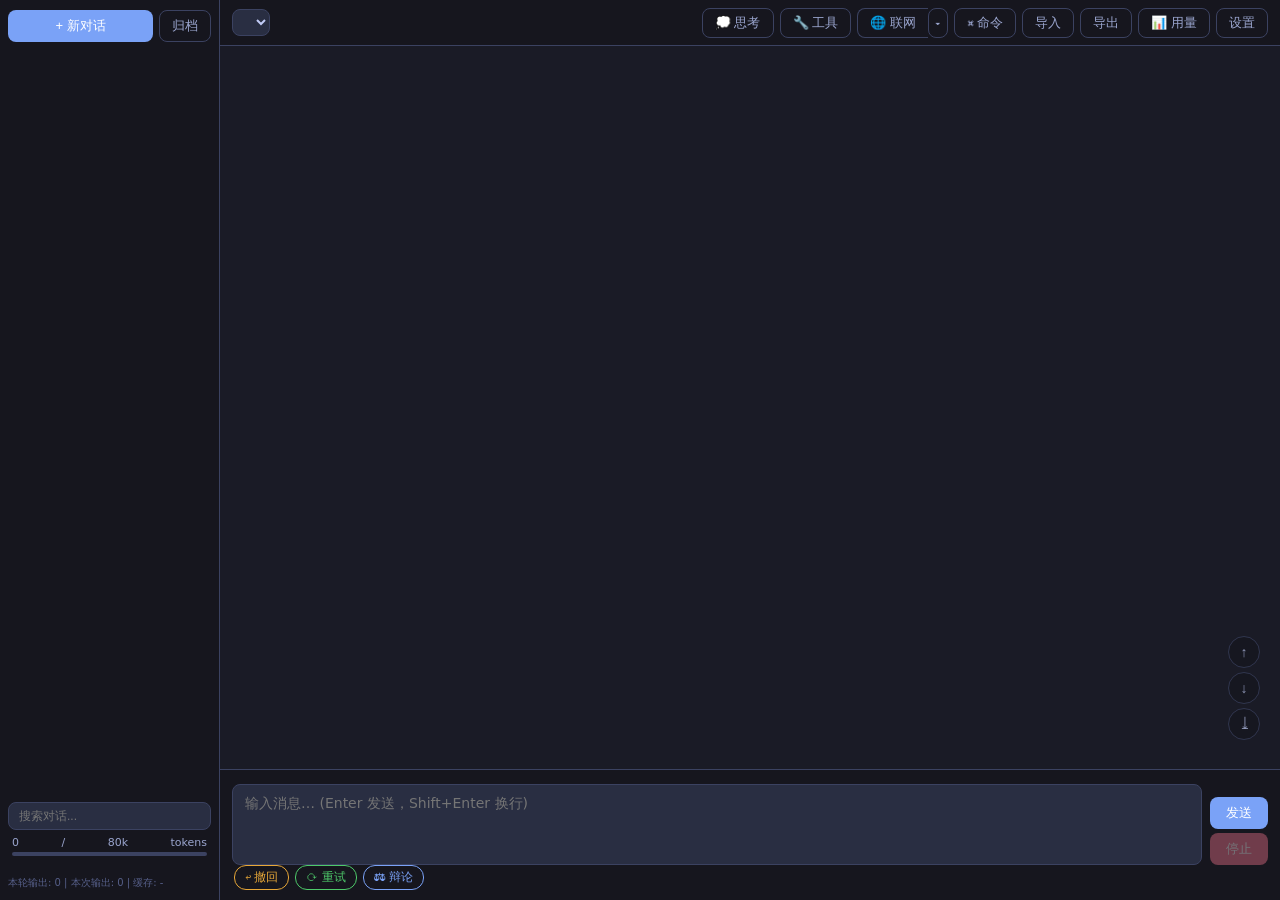
==== commit 3f9f7911: "feat: add conversation archives and usage analytics" ====
--- a/app/static/index.html
+++ b/app/static/index.html
@@ -16,6 +16,7 @@
 <aside id="sidebar">
   <div id="sidebar-top">
     <button id="btn-new-conv" class="btn-primary">+ 新对话</button>
+    <button id="btn-archive-view" class="btn-ghost" title="查看已归档会话">归档</button>
   </div>
   <div id="conv-list-wrap">
     <ul id="conv-list"></ul>
@@ -28,7 +29,7 @@
       <div id="context-bar-hint"></div>
     </div>
     <div id="cost-bar">
-      <span id="cost-round">本轮: 0</span> | <span id="cost-session">会话: 0</span> | <span id="cost-cache">缓存: -</span>
+      <span id="cost-round">本轮输出: 0</span> | <span id="cost-session">本次输出: 0</span> | <span id="cost-cache">缓存: -</span>
     </div>
   </div>
 </aside>
@@ -136,19 +137,44 @@
 
 <!-- ── Token 用量热力图 ── -->
 <div id="usage-overlay" class="overlay hidden">
-  <div id="usage-modal" class="modal">
+  <div id="usage-modal" class="modal usage-dashboard">
     <div class="modal-header">
-      <h2>Token 用量热力图</h2>
+      <h2>Token 用量</h2>
       <button class="btn-close" id="btn-usage-close">✕</button>
     </div>
+    <div class="usage-switches">
+      <div class="usage-segment" id="usage-period-switch">
+        <button class="active" data-period="month">月度</button>
+        <button data-period="week">周度</button>
+      </div>
+      <div class="usage-segment" id="usage-metric-switch">
+        <button class="active" data-metric="output_tokens" title="模型实际生成的 token">输出</button>
+        <button data-metric="total_tokens" title="输入与输出 token 总和">总量</button>
+        <button data-metric="input_tokens" title="每次模型请求携带的输入 token">输入</button>
+      </div>
+    </div>
     <div class="usage-toolbar">
-      <button id="btn-usage-prev" class="btn-secondary">‹ 上月</button>
+      <button id="btn-usage-prev" class="btn-secondary" title="上一周期">‹</button>
       <strong id="usage-month-label">-</strong>
-      <button id="btn-usage-next" class="btn-secondary">下月 ›</button>
+      <button id="btn-usage-next" class="btn-secondary" title="下一周期">›</button>
     </div>
     <div id="usage-stats" class="usage-stats"></div>
-    <div class="usage-legend"><span>少</span><i data-level="0"></i><i data-level="1"></i><i data-level="2"></i><i data-level="3"></i><i data-level="4"></i><span>多</span></div>
-    <div id="usage-heatmap" class="usage-heatmap"></div>
+    <div class="usage-content">
+      <section class="usage-calendar-panel">
+        <div id="usage-month-chart">
+          <div class="usage-legend"><span>少</span><i data-level="0"></i><i data-level="1"></i><i data-level="2"></i><i data-level="3"></i><i data-level="4"></i><span>多</span></div>
+          <div id="usage-heatmap" class="usage-heatmap"></div>
+        </div>
+        <div id="usage-week-chart" class="usage-week-chart hidden"></div>
+      </section>
+      <section class="usage-model-panel">
+        <h3>模型占比</h3>
+        <div class="usage-model-layout">
+          <div id="usage-donut" class="usage-donut"><span>0</span></div>
+          <div id="usage-model-legend" class="usage-model-legend"></div>
+        </div>
+      </section>
+    </div>
   </div>
   <div id="usage-tooltip" class="usage-tooltip hidden"></div>
 </div>
@@ -194,16 +220,41 @@
           </div>
           <div class="model-form-col">
             <label>名称<input type="text" id="mc-name" placeholder="配置名称"></label>
-            <label>API Key<input type="password" id="mc-key" placeholder="sk-..."></label>
-            <label>Base URL<input type="text" id="mc-url" placeholder="https://api.xxx.com/v1"></label>
-            <label class="checkbox-label" style="margin-bottom:8px"><input type="checkbox" id="mc-use-full-url"> 使用完整 URL（不自动拼接路径）</label>
-            <p class="hint">默认：填入 <code>/v1</code> 结尾的地址，SDK 自动拼接 <code>/chat/completions</code>。勾选后 URL 原样传给 SDK，适用于需要完整端点的中转服务。</p>
+            <label>接口类型
+              <select id="mc-api-type">
+                <optgroup label="通用协议">
+                  <option value="openai_chat">OpenAI 兼容 · Chat Completions</option>
+                  <option value="openai_responses">OpenAI · Responses</option>
+                  <option value="anthropic">Anthropic · Claude Messages</option>
+                </optgroup>
+                <optgroup label="国内模型">
+                  <option value="deepseek">DeepSeek</option>
+                  <option value="qwen">Qwen / DashScope</option>
+                  <option value="glm">GLM / BigModel</option>
+                </optgroup>
+                <optgroup label="Codex 配置">
+                  <option value="codex_responses">Codex · Responses</option>
+                  <option value="codex_chat">Codex · Chat Completions</option>
+                </optgroup>
+              </select>
+            </label>
+            <p id="mc-api-summary" class="model-api-summary"></p>
+            <label id="mc-auth-mode-wrap" class="hidden">Anthropic 认证方式
+              <select id="mc-auth-mode">
+                <option value="api_key">API Key（x-api-key）</option>
+                <option value="auth_token">Auth Token（Bearer）</option>
+              </select>
+            </label>
+            <label id="mc-key-label"><span id="mc-key-title">API Key</span><input type="password" id="mc-key" placeholder="sk-..."></label>
+            <label>API 地址（根地址或完整接口）<input type="text" id="mc-url" placeholder="https://api.xxx.com/v1"></label>
+            <p class="hint" id="mc-url-hint"></p>
+            <label id="mc-responses-state-wrap" class="checkbox-label hidden"><input type="checkbox" id="mc-responses-state"> 保留 Responses 服务端会话状态</label>
             <label>模型名<input type="text" id="mc-model" placeholder="model-name"></label>
             <div class="form-row">
               <button id="btn-mc-models" class="btn-secondary">读取模型列表</button>
             </div>
             <div class="model-list-box" id="mc-models-box"></div>
-            <div class="form-row">
+            <div class="form-row context-size-row">
               <label style="flex:1">上下文长度
                 <div class="form-row">
                   <input type="number" id="mc-context-length" placeholder="1000" min="1" style="flex:1">
@@ -344,12 +395,13 @@
         </div>
         <!-- 子页：图片理解 -->
         <div class="subtab-panel active" id="subtab-understand">
-          <p class="hint">附加图片时，主模型可调用 analyze_image 工具按你的问题解析图片内容。</p>
+          <p class="hint">文字型图片优先使用本地 RapidOCR；需要场景、布局或图表语义时才调用 analyze_image。</p>
           <label>Vision API Key<input type="password" id="vision-key" placeholder="sk-..."></label>
           <label>Base URL<input type="text" id="vision-url" placeholder="https://dashscope.aliyuncs.com/compatible-mode/v1"></label>
           <p class="hint">拼接规则：填到 <code>/v1</code> 即可，系统自动补 <code>/chat/completions</code> 发起请求。<br>
              示例：填 <code>https://dashscope.aliyuncs.com/compatible-mode/v1</code> → 实际请求 <code>.../v1/chat/completions</code>；中转站填 <code>https://your-relay.com/v1</code>。</p>
           <label>模型名<input type="text" id="vision-model" placeholder="qwen-vl-max"></label>
+          <label>请求超时（秒）<input type="number" id="vision-timeout" min="10" max="300" step="5" value="90"></label>
           <div class="form-row">
             <button id="btn-vision-models" class="btn-secondary">读取模型列表</button>
           </div>
--- a/app/static/style.css
+++ b/app/static/style.css
@@ -97,7 +97,10 @@
   flex-direction: column;
   overflow: hidden;
 }
-#sidebar-top { padding: 10px 8px 6px; }
+#sidebar-top { padding: 10px 8px 6px; display: grid; grid-template-columns: 1fr auto; gap: 6px; }
+#sidebar-top #btn-new-conv { min-width: 0; }
+#btn-archive-view { min-width: 52px; padding-inline: 8px; }
+#btn-archive-view.active { color: var(--accent); background: var(--glow-accent); border-color: var(--accent); }
 #conv-list-wrap { flex: 1; overflow-y: auto; padding: 0 4px; }
 #conv-list { list-style: none; }
 #conv-list li {
@@ -138,6 +141,10 @@
 #conv-list li .conv-title-wrap .conv-title { overflow: hidden; text-overflow: ellipsis; white-space: nowrap; }
 #conv-list li .conv-title-wrap .conv-time { font-size: 10px; color: var(--text-muted); opacity: 0.75; margin-top: 1px; }
 #conv-list li.search-content-match { border-left: 2px solid var(--accent); }
+.conv-list-empty { padding: 18px 10px; color: var(--text-muted); font-size: 12px; text-align: center; }
+.archive-empty-state{height:100%;display:flex;flex-direction:column;align-items:center;justify-content:center;gap:6px;color:var(--text-muted)}
+.archive-empty-state b{font-size:14px;color:var(--text)}
+.archive-empty-state span{font-size:12px}
 
 /* ── 侧边栏项目分组 ── */
 .conv-group { margin-bottom: 6px; }
@@ -158,14 +165,23 @@
   border-radius: 8px; padding: 0 6px; min-width: 16px; text-align: center;
 }
 .conv-group-items { list-style: none; margin: 0; padding: 0; }
-.conv-group-header .cg-add {
+.conv-group-header .cg-add,
+.conv-group-header .cg-archive {
   font-size: 14px; line-height: 1; width: 18px; height: 18px; flex-shrink: 0;
   border: none; border-radius: 4px; cursor: pointer; padding: 0;
   background: transparent; color: var(--text-muted);
   opacity: 0; transition: opacity 0.15s, background 0.15s, color 0.15s;
 }
-.conv-group-header:hover .cg-add { opacity: 1; }
-.conv-group-header .cg-add:hover { background: var(--accent); color: #fff; }
+.conv-group-header:hover .cg-add,
+.conv-group-header:hover .cg-archive { opacity: 1; }
+.conv-group-header .cg-add:hover,
+.conv-group-header .cg-archive:hover { background: var(--accent); color: #fff; }
+.conv-group-more {
+  width: calc(100% - 12px); height: 26px; margin: 2px 6px 5px;
+  border: 0; border-top: 1px solid var(--border); background: transparent;
+  color: var(--text-muted); cursor: pointer; font-size: 11px;
+}
+.conv-group-more:hover { color: var(--accent); background: var(--hover); }
 
 /* ── 拖拽排序视觉反馈 ── */
 #conv-list li.dragging { opacity: 0.35; }
@@ -215,7 +231,7 @@
 .home-section-label { font-size: 12px; color: var(--text-muted); font-weight: 600; margin: 18px 0 10px; }
 .home-empty { font-size: 12px; color: var(--text-muted); }
 .home-project-card {
-  position: relative; padding: 12px 14px; margin-bottom: 8px;
+  position: relative; padding: 12px 280px 12px 14px; margin-bottom: 8px;
   border: 1px solid var(--border); border-radius: var(--radius);
   background: var(--surface); cursor: pointer;
   transition: border-color 0.15s, background 0.15s;
@@ -267,6 +283,13 @@
   flex-direction: column;
   overflow: hidden;
   background: var(--bg);
+}
+@media (max-width: 620px) {
+  #home-inner { padding: 28px 16px; }
+  .home-project-card { padding-right: 14px; }
+  .home-project-card .hp-actions {
+    position: static; transform: none; margin-top: 10px; flex-wrap: wrap;
+  }
 }
 [data-theme="dark"][data-starfield="on"] body {
   background:
@@ -462,6 +485,8 @@
 .tool-fold-body .bubble-tool-call { margin: 0; }
 #chat-messages.hide-tools .tool-fold { display: none; }
 .bubble-error { background: var(--error-bubble); border: 1px solid var(--danger); color: var(--danger); user-select: text; cursor: text; }
+.bubble-notice { background: var(--bg3); border: 1px solid #d29b38; color: var(--text); user-select: text; cursor: text; }
+.bubble-notice .bubble-label { color: #d29b38; }
 .bubble-label { font-size: 11px; font-weight: 700; color: var(--text-muted); margin-bottom: 4px; }
 .bubble-content { line-height: 1.65; }
 
@@ -762,6 +787,11 @@
 .tab-panel textarea { resize: vertical; }
 .hint { font-size: 11px; color: var(--text-muted); }
 .form-row { display: flex; gap: 8px; }
+.model-api-summary {
+  min-height: 18px; padding: 4px 7px; border-left: 2px solid var(--accent);
+  color: var(--text-muted); font-size: 11px; background: var(--bg2);
+}
+#mc-auth-mode-wrap.hidden, #mc-responses-state-wrap.hidden { display: none; }
 .modal-footer {
   display: flex; justify-content: flex-end; gap: 8px;
   padding: 10px 18px 14px; border-top: 1px solid var(--border);
@@ -793,6 +823,12 @@
 #model-config-list li:hover { background: var(--bg3); }
 #model-config-list li.active { background: var(--bg3); color: var(--text); }
 .model-form-col { flex: 1; display: flex; flex-direction: column; gap: 8px; overflow-y: auto; }
+@media (max-width: 620px) {
+  #settings-modal { min-width: 0; width: calc(100vw - 20px); }
+  .model-layout { height: auto; min-height: 380px; }
+  .model-list-col { width: 120px; }
+  .context-size-row { flex-direction: column; }
+}
 
 /* ── External Claude / Codex import ── */
 .external-import-panel {
--- a/app/static/usage_heatmap.css
+++ b/app/static/usage_heatmap.css
@@ -1,26 +1,65 @@
-
-/* Token usage heatmap */
-.usage-toolbar{display:flex;align-items:center;justify-content:center;gap:12px;padding:12px 18px 4px}
-.usage-stats{display:grid;grid-template-columns:repeat(4,1fr);gap:10px;padding:10px 18px}
-.usage-stats>div{background:var(--bg);border:1px solid var(--border);border-radius:10px;padding:10px;min-width:0}
-.usage-stats b{display:block;font-size:18px;color:var(--text);white-space:nowrap;overflow:hidden;text-overflow:ellipsis}
-.usage-stats span{display:block;margin-top:4px;color:var(--muted);font-size:12px}
-.usage-legend{display:flex;align-items:center;justify-content:flex-end;gap:5px;padding:0 18px 8px;color:var(--muted);font-size:12px}
+/* Token usage dashboard */
+#usage-modal{max-width:860px;width:min(92vw,860px);max-height:90vh}
+.usage-switches{display:flex;align-items:center;justify-content:space-between;gap:12px;padding:12px 18px 0}
+.usage-segment{display:inline-flex;border:1px solid var(--border);border-radius:6px;overflow:hidden;background:var(--bg2)}
+.usage-segment button{height:30px;padding:0 13px;border:0;border-right:1px solid var(--border);background:transparent;color:var(--text-muted);cursor:pointer;font-size:12px}
+.usage-segment button:last-child{border-right:0}
+.usage-segment button:hover{color:var(--text);background:var(--hover)}
+.usage-segment button.active{color:#fff;background:var(--accent)}
+.usage-toolbar{display:grid;grid-template-columns:34px minmax(180px,1fr) 34px;align-items:center;gap:10px;padding:10px 18px 2px}
+.usage-toolbar strong{text-align:center;font-size:13px;color:var(--text)}
+.usage-toolbar button{width:34px;height:30px;padding:0;font-size:18px}
+.usage-stats{display:grid;grid-template-columns:repeat(4,minmax(0,1fr));gap:8px;padding:10px 18px 12px}
+.usage-stats>div{border-left:3px solid var(--accent);background:var(--bg2);padding:9px 10px;min-width:0}
+.usage-stats b{display:block;font-size:17px;color:var(--text);white-space:nowrap;overflow:hidden;text-overflow:ellipsis}
+.usage-stats span{display:block;margin-top:3px;color:var(--text-muted);font-size:11px}
+.usage-content{display:grid;grid-template-columns:minmax(390px,1fr) 260px;border-top:1px solid var(--border);min-height:270px;overflow:auto}
+.usage-calendar-panel{display:grid;place-items:center;min-width:0;padding:8px 12px 14px}
+#usage-month-chart.hidden,#usage-week-chart.hidden{display:none}
+.usage-legend{display:flex;align-items:center;justify-content:flex-end;gap:5px;padding:0 4px 8px;color:var(--text-muted);font-size:11px}
 .usage-legend i{width:12px;height:12px;border-radius:3px;border:1px solid rgba(255,255,255,.08)}
-.usage-heatmap{display:grid;grid-template-columns:repeat(7,34px);gap:7px;padding:12px 18px 20px;justify-content:center}
-.usage-cell{width:34px;height:34px;border-radius:6px;display:flex;align-items:center;justify-content:center;font-size:12px;color:var(--text);border:1px solid rgba(255,255,255,.08);cursor:default;transition:transform .12s ease,box-shadow .12s ease}
-.usage-cell:hover{transform:translateY(-2px);box-shadow:0 6px 18px rgba(0,0,0,.25)}
+.usage-heatmap{display:grid;grid-template-columns:repeat(7,34px);gap:7px;justify-content:center}
+.usage-cell{width:34px;height:34px;border-radius:5px;display:flex;align-items:center;justify-content:center;font-size:12px;color:var(--text);border:1px solid rgba(255,255,255,.08);cursor:default;transition:transform .12s ease,box-shadow .12s ease}
+.usage-cell:hover{transform:translateY(-2px);box-shadow:0 5px 14px rgba(0,0,0,.25)}
 .usage-cell[data-level="0"],.usage-legend i[data-level="0"]{background:#161b22;color:#6e7681}
-.usage-cell[data-level="1"],.usage-legend i[data-level="1"]{background:#39d353}
-.usage-cell[data-level="2"],.usage-legend i[data-level="2"]{background:#26a641}
-.usage-cell[data-level="3"],.usage-legend i[data-level="3"]{background:#006d32}
-.usage-cell[data-level="4"],.usage-legend i[data-level="4"]{background:#0e4429}
-.usage-tooltip{position:fixed;z-index:3000;width:320px;max-width:calc(100vw - 16px);max-height:55vh;overflow:auto;background:#0d1117;border:1px solid var(--border);border-radius:10px;padding:12px 14px;box-shadow:0 10px 35px rgba(0,0,0,.45);pointer-events:none;color:var(--text)}
+.usage-cell[data-level="1"],.usage-legend i[data-level="1"]{background:#9be9a8;color:#14351e}
+.usage-cell[data-level="2"],.usage-legend i[data-level="2"]{background:#40c463;color:#082d17}
+.usage-cell[data-level="3"],.usage-legend i[data-level="3"]{background:#30a14e}
+.usage-cell[data-level="4"],.usage-legend i[data-level="4"]{background:#216e39}
+.usage-week-chart{height:230px;width:100%;display:grid;grid-template-columns:repeat(7,minmax(42px,1fr));align-items:stretch;gap:10px;padding:8px 4px 0}
+.usage-bar-column{min-width:0;display:grid;grid-template-rows:22px minmax(100px,1fr) 18px 16px;align-items:end;text-align:center}
+.usage-bar-column b{align-self:center;font-size:10px;color:var(--text-muted);overflow:hidden;text-overflow:ellipsis}
+.usage-bar{width:min(30px,75%);min-height:2px;margin:0 auto;background:#35c78a;border:1px solid rgba(255,255,255,.12);border-radius:4px 4px 1px 1px;transition:height .25s ease}
+.usage-bar-column span{font-size:11px;color:var(--text)}
+.usage-bar-column small{font-size:9px;color:var(--text-muted)}
+.usage-model-panel{border-left:1px solid var(--border);padding:14px 16px;min-width:0}
+.usage-model-panel h3{font-size:12px;color:var(--text-muted);font-weight:600;margin:0 0 14px}
+.usage-model-layout{display:flex;flex-direction:column;align-items:center;gap:18px}
+.usage-donut{position:relative;width:132px;height:132px;border-radius:50%;display:grid;place-items:center;flex:0 0 auto}
+.usage-donut::after{content:"";position:absolute;width:76px;height:76px;border-radius:50%;background:var(--surface);border:1px solid var(--border)}
+.usage-donut span{position:relative;z-index:1;font-size:15px;font-weight:700;color:var(--text);max-width:68px;overflow:hidden;text-overflow:ellipsis}
+.usage-model-legend{width:100%;display:flex;flex-direction:column;gap:7px}
+.usage-model-legend>div{display:grid;grid-template-columns:9px minmax(0,1fr) auto;align-items:center;gap:7px;font-size:11px}
+.usage-model-legend i{width:9px;height:9px;border-radius:2px}
+.usage-model-legend span{overflow:hidden;text-overflow:ellipsis;white-space:nowrap;color:var(--text-muted)}
+.usage-model-legend b{color:var(--text);font-weight:600}
+.usage-tooltip{position:fixed;z-index:3000;width:300px;max-width:calc(100vw - 16px);max-height:55vh;overflow:auto;background:#0d1117;border:1px solid var(--border);border-radius:8px;padding:12px 14px;box-shadow:0 10px 35px rgba(0,0,0,.45);pointer-events:none;color:var(--text)}
 .usage-tooltip.hidden{display:none}
 .usage-tooltip strong{display:block;margin-bottom:6px;font-size:14px}
 .usage-tooltip p{margin:0 0 10px;color:var(--muted)}
 .usage-tooltip div{display:flex;justify-content:space-between;gap:18px;font-size:13px;line-height:1.9}
 .usage-tooltip span{color:var(--muted);max-width:210px;overflow:hidden;text-overflow:ellipsis;white-space:nowrap}
-.usage-empty{grid-column:1/-1;color:var(--muted);padding:30px;text-align:center}
+.usage-empty{grid-column:1/-1;color:var(--muted);padding:22px 8px;text-align:center;font-size:12px}
 [data-theme="light"] .usage-cell[data-level="0"],[data-theme="light"] .usage-legend i[data-level="0"]{background:#ebedf0;color:#57606a}
 [data-theme="light"] .usage-tooltip{background:#fff}
+@media(max-width:700px){
+  .usage-switches{align-items:stretch;flex-direction:column}
+  .usage-segment{display:flex}
+  .usage-segment button{flex:1}
+  .usage-stats{grid-template-columns:repeat(2,minmax(0,1fr))}
+  .usage-content{grid-template-columns:1fr}
+  .usage-calendar-panel{overflow-x:auto;place-items:center start}
+  .usage-model-panel{border-left:0;border-top:1px solid var(--border)}
+  .usage-model-layout{flex-direction:row;align-items:flex-start}
+  .usage-week-chart{min-width:430px}
+}
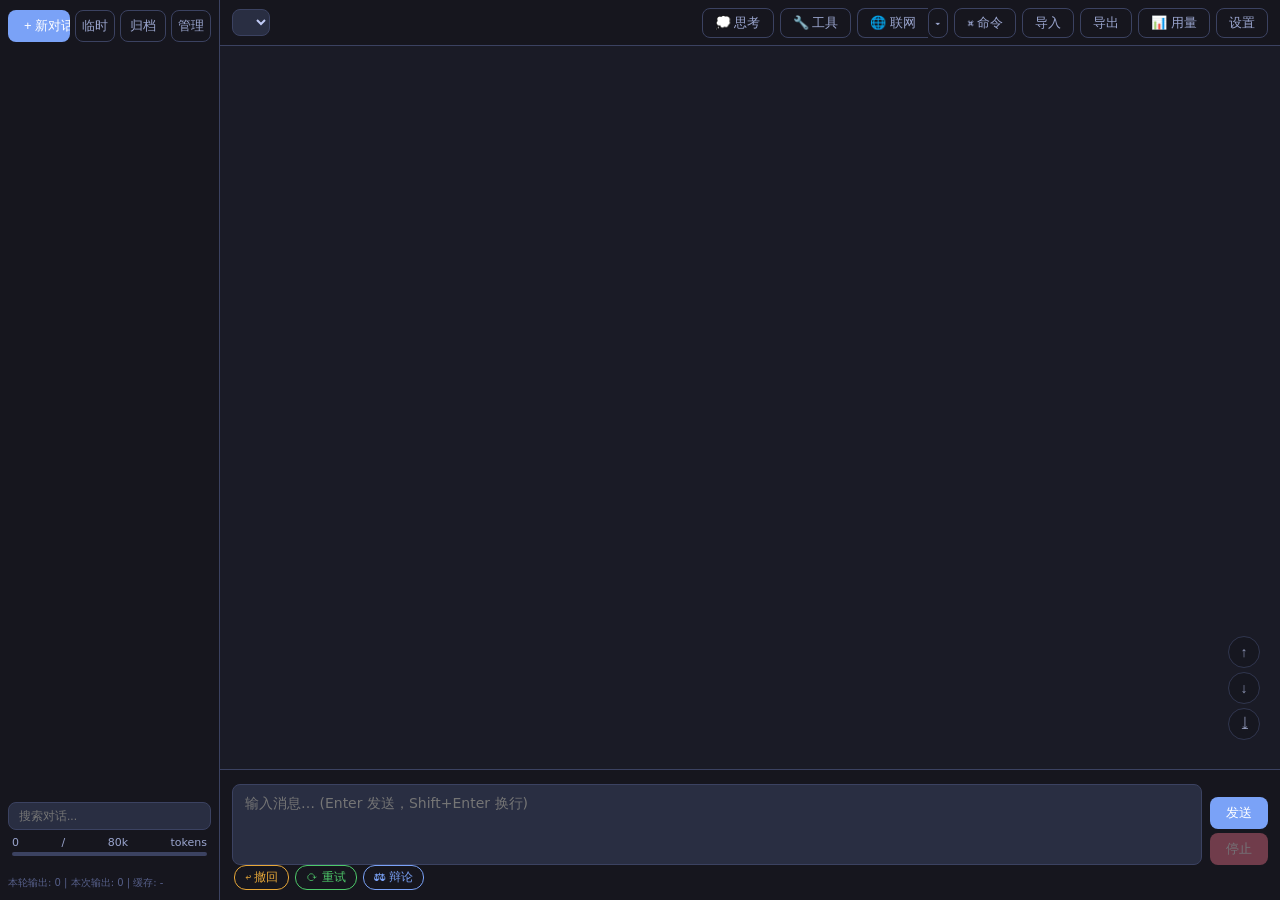
==== commit 6d798a5c: "feat: improve conversation workflows and prompt presets" ====
--- a/app/static/index.html
+++ b/app/static/index.html
@@ -16,7 +16,18 @@
 <aside id="sidebar">
   <div id="sidebar-top">
     <button id="btn-new-conv" class="btn-primary">+ 新对话</button>
+    <button id="btn-temp-conv" class="btn-ghost" title="开始不保存到历史的临时对话">临时</button>
     <button id="btn-archive-view" class="btn-ghost" title="查看已归档会话">归档</button>
+    <button id="btn-manage-convs" class="btn-ghost" title="批量管理会话">管理</button>
+  </div>
+  <div id="batch-conversation-bar" class="hidden">
+    <div class="batch-conversation-summary"><span id="batch-selected-count">已选 0</span></div>
+    <div class="batch-conversation-actions">
+      <button id="btn-batch-select-all" class="btn-ghost">全选</button>
+      <button id="btn-batch-clear" class="btn-ghost">清空</button>
+      <button id="btn-batch-archive" class="btn-secondary">归档</button>
+      <button id="btn-batch-delete" class="btn-danger">删除</button>
+    </div>
   </div>
   <div id="conv-list-wrap">
     <ul id="conv-list"></ul>
@@ -40,6 +51,7 @@
   <header id="toolbar">
     <select id="model-select"></select>
     <span id="conv-title"></span>
+    <span id="temporary-badge" class="hidden">临时</span>
     <div id="toolbar-right">
       <button id="btn-thinking" class="btn-ghost" title="切换思考模式">💭 思考</button>
       <button id="btn-toggle-tools" class="btn-ghost" title="显示/隐藏工具调用">🔧 工具</button>
@@ -275,7 +287,20 @@
               </label>
             </div>
             <p class="hint">参考值：Claude 4.6/4.7 = 1M, DeepSeek V4 = 1M, Qwen 3.6 = 1M, GPT-5.5 = 1M, Gemini 3.5 = 1M, DeepSeek V3 = 128K。压缩阈值建议设为上下文长度的 60%。</p>
-            <label>系统提示词<textarea id="mc-system" rows="4"></textarea></label>
+            <div class="form-row prompt-template-row">
+              <label style="flex:1">提示词模板
+                <select id="mc-prompt-template">
+                  <option value="general">通用助手</option>
+                  <option value="explore">探索研究</option>
+                  <option value="docs">文档整理</option>
+                  <option value="coding">代码编写</option>
+                  <option value="review">代码审查</option>
+                  <option value="custom">自定义</option>
+                </select>
+              </label>
+              <button id="btn-apply-prompt-template" class="btn-secondary" type="button">应用模板</button>
+            </div>
+            <label>系统提示词<textarea id="mc-system" rows="6"></textarea></label>
             <div class="form-row">
               <button id="btn-save-mc" class="btn-primary">保存此配置</button>
               <button id="btn-del-mc" class="btn-danger">删除</button>
--- a/app/static/style.css
+++ b/app/static/style.css
@@ -97,10 +97,20 @@
   flex-direction: column;
   overflow: hidden;
 }
-#sidebar-top { padding: 10px 8px 6px; display: grid; grid-template-columns: 1fr auto; gap: 6px; }
+#sidebar-top { padding: 10px 8px 6px; display: grid; grid-template-columns: minmax(0, 1fr) auto auto auto; gap: 5px; }
 #sidebar-top #btn-new-conv { min-width: 0; }
-#btn-archive-view { min-width: 52px; padding-inline: 8px; }
+#btn-temp-conv, #btn-manage-convs { min-width: 40px; padding-inline: 6px; }
+#btn-archive-view { min-width: 46px; padding-inline: 6px; }
 #btn-archive-view.active { color: var(--accent); background: var(--glow-accent); border-color: var(--accent); }
+#btn-manage-convs.active { color: var(--accent); background: var(--glow-accent); border-color: var(--accent); }
+#batch-conversation-bar {
+  margin: 0 8px 6px; padding: 7px; border: 1px solid var(--border); border-radius: 6px;
+  background: var(--bg3); display: grid; gap: 6px;
+}
+#batch-conversation-bar.hidden { display: none; }
+.batch-conversation-summary { font-size: 11px; color: var(--text-muted); }
+.batch-conversation-actions { display: grid; grid-template-columns: repeat(4, minmax(0, 1fr)); gap: 4px; }
+.batch-conversation-actions button { min-width: 0; padding: 4px 3px; font-size: 11px; }
 #conv-list-wrap { flex: 1; overflow-y: auto; padding: 0 4px; }
 #conv-list { list-style: none; }
 #conv-list li {
@@ -141,10 +151,19 @@
 #conv-list li .conv-title-wrap .conv-title { overflow: hidden; text-overflow: ellipsis; white-space: nowrap; }
 #conv-list li .conv-title-wrap .conv-time { font-size: 10px; color: var(--text-muted); opacity: 0.75; margin-top: 1px; }
 #conv-list li.search-content-match { border-left: 2px solid var(--accent); }
+#conv-list li.manage-selecting { padding-left: 7px; }
+#conv-list li.manage-selecting:hover { transform: none; }
+#conv-list li.batch-selected { background: var(--glow-accent); color: var(--text); box-shadow: inset 3px 0 0 var(--accent); }
+.conv-batch-check { width: 16px; height: 16px; flex: 0 0 16px; accent-color: var(--accent); }
 .conv-list-empty { padding: 18px 10px; color: var(--text-muted); font-size: 12px; text-align: center; }
 .archive-empty-state{height:100%;display:flex;flex-direction:column;align-items:center;justify-content:center;gap:6px;color:var(--text-muted)}
 .archive-empty-state b{font-size:14px;color:var(--text)}
 .archive-empty-state span{font-size:12px}
+#temporary-badge {
+  flex: 0 0 auto; padding: 2px 6px; border: 1px solid #e0af68; border-radius: 4px;
+  color: #e0af68; font-size: 10px; line-height: 1.2;
+}
+#temporary-badge.hidden { display: none; }
 
 /* ── 侧边栏项目分组 ── */
 .conv-group { margin-bottom: 6px; }
@@ -787,6 +806,8 @@
 .tab-panel textarea { resize: vertical; }
 .hint { font-size: 11px; color: var(--text-muted); }
 .form-row { display: flex; gap: 8px; }
+.prompt-template-row { align-items: flex-end; }
+.prompt-template-row #btn-apply-prompt-template { flex: 0 0 auto; min-height: 31px; }
 .model-api-summary {
   min-height: 18px; padding: 4px 7px; border-left: 2px solid var(--accent);
   color: var(--text-muted); font-size: 11px; background: var(--bg2);
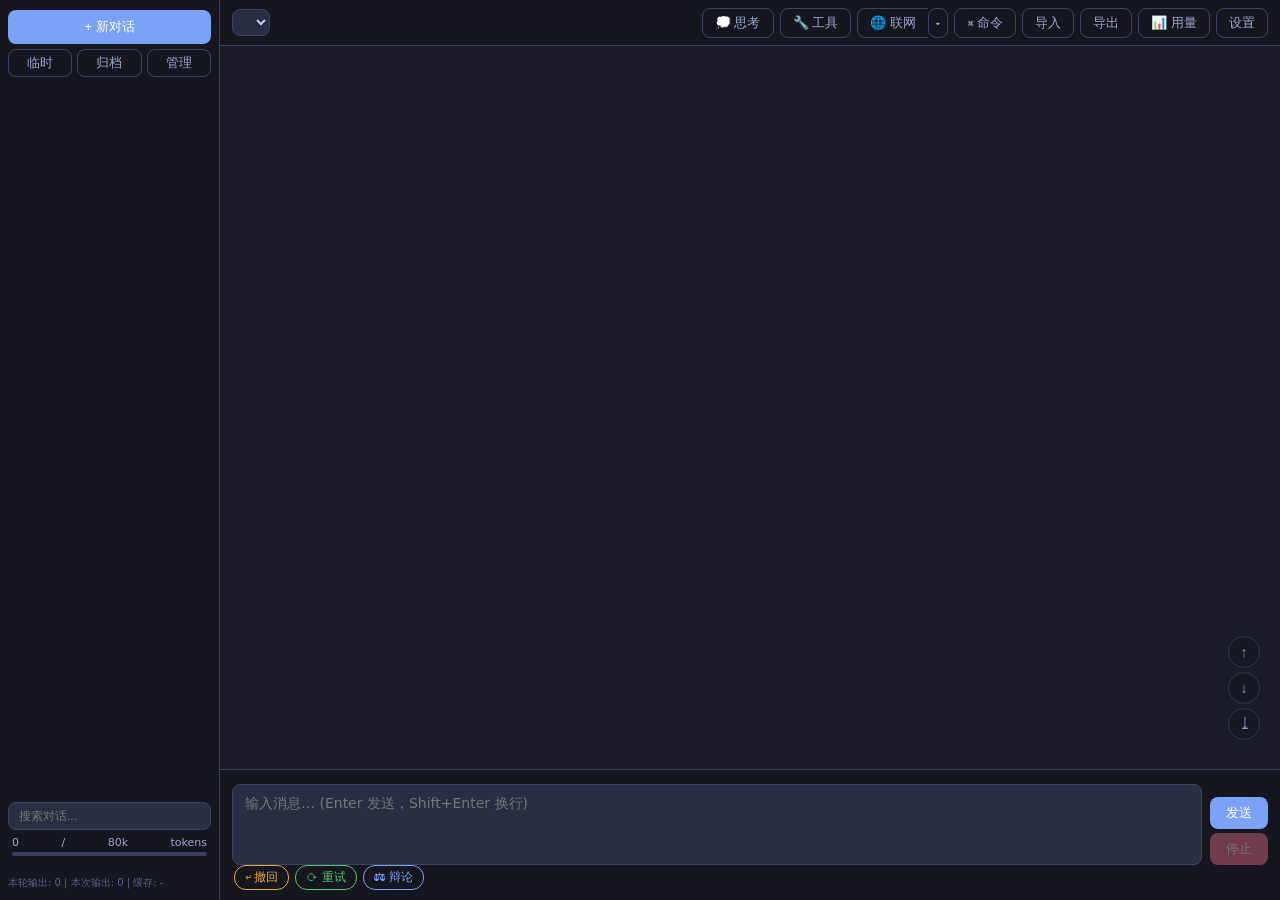
==== commit 04e250e6: "feat: polish sidebar controls and add light weather background" ====
--- a/app/static/index.html
+++ b/app/static/index.html
@@ -549,14 +549,15 @@
             <option value="16">16</option>
           </select>
         </label>
-        <label class="checkbox-label"><input type="checkbox" id="starfield-enabled"> 深色模式启用星空特效</label>
-        <label>星空模式
+        <label class="checkbox-label"><input type="checkbox" id="starfield-enabled"> 启用背景动态效果</label>
+        <label>背景模式
           <select id="starfield-mode">
             <option value="twinkle">星星闪烁淡入淡出</option>
-            <option value="trails">旋转星轨</option>
+            <option value="trails">四分之一星轨</option>
+            <option value="weather">浅色天气微动</option>
           </select>
         </label>
-        <p class="hint">星星闪烁和星轨互斥，只在深色主题下显示；浅色主题会自动隐藏。</p>
+        <p class="hint">深色主题显示星星或四分之一星轨；浅色主题可选择云层、风粒子和轻雨丝的天气微动。</p>
       </div>
     </div>
     <div class="modal-footer">
--- a/app/static/style.css
+++ b/app/static/style.css
@@ -71,7 +71,7 @@
   transition: opacity 0.55s ease;
 }
 #starfield-canvas.is-active { opacity: 1; }
-[data-theme="light"] #starfield-canvas { display: none; }
+[data-theme="light"][data-starfield="off"] #starfield-canvas { display: none; }
 #sidebar,
 #main {
   position: relative;
@@ -97,10 +97,25 @@
   flex-direction: column;
   overflow: hidden;
 }
-#sidebar-top { padding: 10px 8px 6px; display: grid; grid-template-columns: minmax(0, 1fr) auto auto auto; gap: 5px; }
-#sidebar-top #btn-new-conv { min-width: 0; }
-#btn-temp-conv, #btn-manage-convs { min-width: 40px; padding-inline: 6px; }
-#btn-archive-view { min-width: 46px; padding-inline: 6px; }
+#sidebar-top {
+  padding: 10px 8px 6px;
+  display: grid;
+  grid-template-columns: repeat(3, minmax(0, 1fr));
+  gap: 5px;
+}
+#sidebar-top > button { min-width: 0; width: 100%; }
+#sidebar-top #btn-new-conv {
+  grid-column: 1 / -1;
+  white-space: normal;
+  min-height: 34px;
+  line-height: 1.25;
+}
+#btn-temp-conv, #btn-manage-convs, #btn-archive-view {
+  min-width: 0;
+  padding-inline: 4px;
+  white-space: normal;
+  line-height: 1.25;
+}
 #btn-archive-view.active { color: var(--accent); background: var(--glow-accent); border-color: var(--accent); }
 #btn-manage-convs.active { color: var(--accent); background: var(--glow-accent); border-color: var(--accent); }
 #batch-conversation-bar {
@@ -326,6 +341,21 @@
 }
 [data-theme="dark"][data-starfield="on"] #chat-area {
   background: rgba(9, 11, 22, 0.14);
+}
+[data-theme="light"][data-starfield="on"] body {
+  background: #edf4fb;
+}
+[data-theme="light"][data-starfield="on"] #main {
+  background: rgba(248, 251, 255, 0.62);
+}
+[data-theme="light"][data-starfield="on"] #sidebar,
+[data-theme="light"][data-starfield="on"] #toolbar,
+[data-theme="light"][data-starfield="on"] #input-area {
+  background: rgba(245, 249, 254, 0.80);
+  backdrop-filter: blur(8px);
+}
+[data-theme="light"][data-starfield="on"] #chat-area {
+  background: rgba(245, 249, 254, 0.18);
 }
 
 /* ── Toolbar ── */
